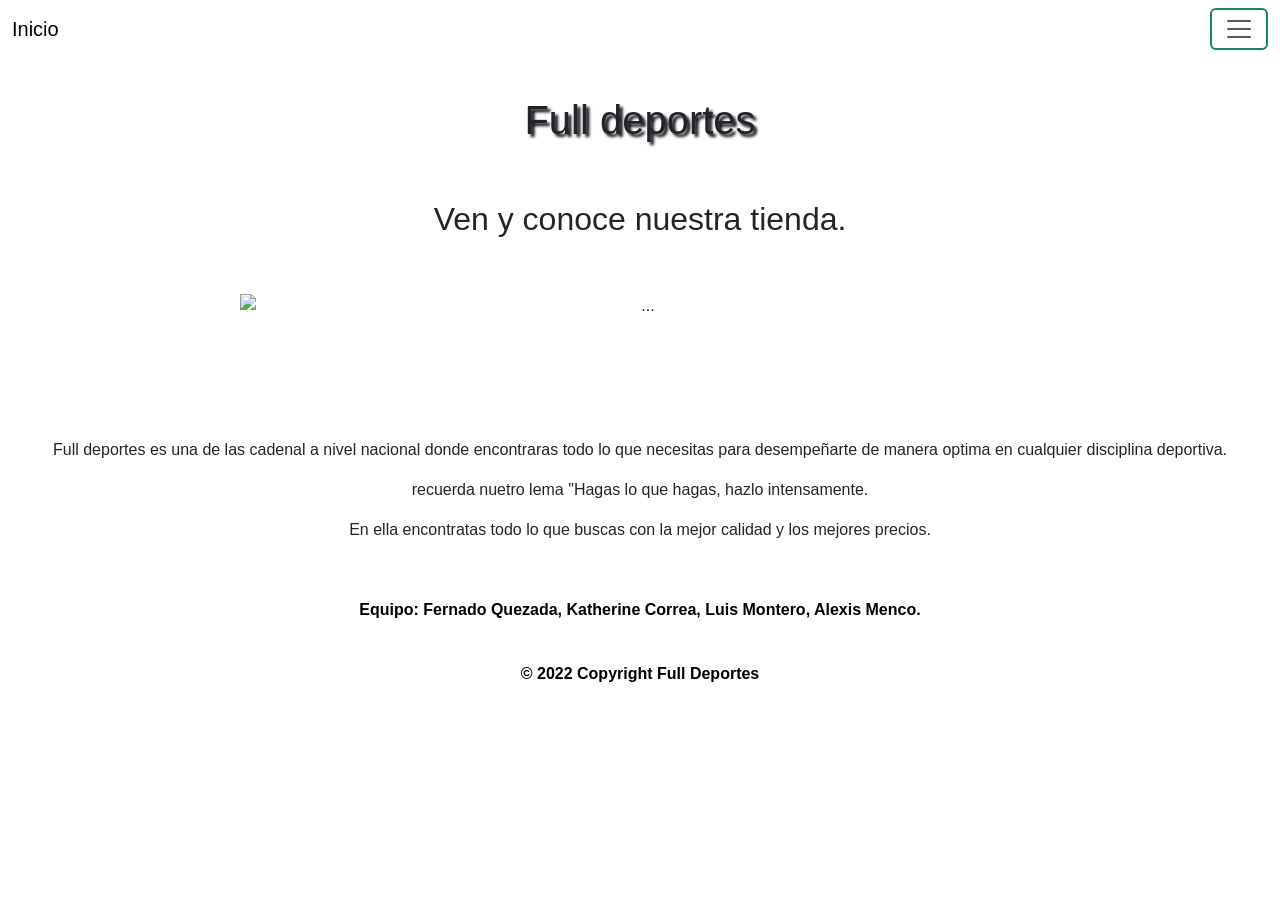
==== index.html @ 1f3b74b7 "se modifico el html" ====
<!DOCTYPE html>
<html lang="en">
<head>
    <meta charset="UTF-8">
    <meta http-equiv="X-UA-Compatible" content="IE=edge">
    <meta name="viewport" content="width=device-width, initial-scale=1.0">
    <title>Inicio</title>
    <script src="https://cdn.jsdelivr.net/npm/bootstrap@5.1.3/dist/js/bootstrap.bundle.min.js" integrity="sha384-ka7Sk0Gln4gmtz2MlQnikT1wXgYsOg+OMhuP+IlRH9sENBO0LRn5q+8nbTov4+1p" crossorigin="anonymous"></script>
    <link href="https://cdn.jsdelivr.net/npm/bootstrap@5.1.3/dist/css/bootstrap.min.css" rel="stylesheet" integrity="sha384-1BmE4kWBq78iYhFldvKuhfTAU6auU8tT94WrHftjDbrCEXSU1oBoqyl2QvZ6jIW3" crossorigin="anonymous">
    <link rel="icon" href="img/deportes.png">
  </head>
<body style="font-family:'Segoe UI', Tahoma, Geneva, Verdana, sans-serif; background-image:  url(https://png.pngtree.com/thumb_back/fh260/background/20190223/ourmid/pngtree-color-tennis-sport-advertising-background-backgroundmotionwork-outtennistreeshand-paintedfreshhouses-image_75815.jpg);
background-size: cover;
background-repeat: no-repeat;
background-attachment:fixed;
margin: 0px;
overflow-x: hidden;">

<!-- Nav -->
<nav class="navbar navbar-light bg-transparent fixed-top">
  <div class="container-fluid">
    <a class="navbar-brand " href="index.html" style="color: black;">Inicio</a>
    <button class="navbar-toggler border-success border-2" style="color: transparent;" type="button" data-bs-toggle="offcanvas" data-bs-target="#offcanvasNavbar" aria-controls="offcanvasNavbar">
      <span class=" navbar-toggler-icon"></span>
    </button>
    <div class="offcanvas offcanvas-end bg-transparent" tabindex="-1" id="offcanvasNavbar" aria-labelledby="offcanvasNavbarLabel">
      <div class="offcanvas-header bg-transparent">
        <h5 class="offcanvas-title" id="offcanvasNavbarLabel" >Menu</h5>
        <button type="button" class="btn-close text-reset" data-bs-dismiss="offcanvas" aria-label="Close text-white "><b>X</b></button>
      </div>
      <div class="offcanvas-body bg-transparent text-white">
        <ul class="navbar-nav justify-content-end flex-grow-1 pe-3">
          <li class="nav-item">
            <a class="nav-link active" style="color: aquamarine;" aria-current="page" href="index.html">Inicio</a>
          </li>
          <li class="nav-item">
            <a class="nav-link" style="color: aquamarine;" href="tienda.html">Tienda</a>
          </li>
          <li class="nav-item">
              <a class="nav-link" style="color: aquamarine;" href="contact.html">Contacto</a>
            </li>
        </ul>
        <form class="d-flex bg-transparent">
          <input class="form-control me-2 bg-transparent" type="search" placeholder="Buscar" aria-label="Search" style="color: aquamarine;">
          <button class="btn btn-outline-success" type="submit">Buscar</button>
        </form>
      </div>
    </div>
  </div>
</nav>

<br><br><br><br>
  
  <div class="text-center ">
            <h1 class="text-center; " style="text-shadow: 3px 3px 3px rgb(3, 3, 9);">Full deportes</h1>

            <br><br>

            <h2 class="text-center">Ven y conoce nuestra tienda.</h2>
            <br><br>
    
            <div id="carouselExampleCaptions" style=" width: 800px; "   class="carousel slide m-auto" data-bs-ride="carousel"  >
               
                <div class="carousel-indicators"  >
                  <button type="button" data-bs-target="#carouselExampleCaptions" data-bs-slide-to="0" class="active" aria-current="true" aria-label="Slide 1"></button>
                  <button type="button" data-bs-target="#carouselExampleCaptions" data-bs-slide-to="1" aria-label="Slide 2"></button>
                  <button type="button" data-bs-target="#carouselExampleCaptions" data-bs-slide-to="2" aria-label="Slide 3"></button>
                </div>
                <div class="carousel-inner">
                  <div class="carousel-item active">
                    <img src="https://static3.abc.es/media/summum/2019/11/05/la-roca-dwaine-johnson-apertura-kOc--620x349@abc.JPG" class="d-block w-100" alt="...">
                    <div class="carousel-caption d-none d-md-block">
                      <h5>Exprime tu 100%</h5>
                      <p>Conoce nuestra tienda y encuentra todo lo que necesitas para entrenar</p>
                    </div>
                  </div>
                  <div class="carousel-item ">
                    <img src="img/box.jpg" class="d-block w-100" alt="...">
                    <div class="carousel-caption d-none d-md-block">
                      <h5>Desefia tus limites</h5>
                      <p>Unete a nuestro club para conocer las nuevas actualizaciones </p>
                    </div>
                  </div>
                  <div class="carousel-item ">
                    <img src="img/yoga.jpg" class="d-block w-100" alt="...">
                    <div class="carousel-caption d-none d-md-block">
                      <h5>Todo lo que buscas en un solo lugar</h5>
                      <p>vuelve a la calma </p>
                    </div>
                  </div>
                </div>
          
                <button class="carousel-control-prev" type="button" data-bs-target="#carouselExampleCaptions" data-bs-slide="prev">
                  <span class="carousel-control-prev-icon" aria-hidden="true"></span>
                  <span class="visually-hidden">Previous</span>
                </button>
                <button class="carousel-control-next" type="button" data-bs-target="#carouselExampleCaptions" data-bs-slide="next">
                  <span class="carousel-control-next-icon" aria-hidden="true"></span>
                  <span class="visually-hidden">Next</span>
                </button>
              </div>
              <br><br><br>



<div>
                 
                 <br><br>
                
                 
                 <p>Full deportes es una de las cadenal a nivel nacional donde encontraras todo lo que necesitas para desempeñarte de manera optima en cualquier disciplina deportiva.</p>
                <p>recuerda nuetro lema "Hagas lo que hagas, hazlo intensamente.</p>
                <p> En ella encontratas todo lo que buscas con la mejor calidad y los mejores precios.</p> </div> 
        
      </div>

       <!-- footer -->

       <footer class="bg-transparent">
        <div class="text-center p-3 bg-transparent" style="background-color: white;">

        <br><p class="text-black bg-transparent"><b> Equipo: Fernado Quezada, Katherine Correa, Luis Montero, Alexis Menco.</b></p> <br>
        
          
          <a class="text-black bg-transparent" href="#" style="text-decoration: none;"><b> © 2022 Copyright Full Deportes</b></a>
        
        
    </footer>  
</body>
</html>
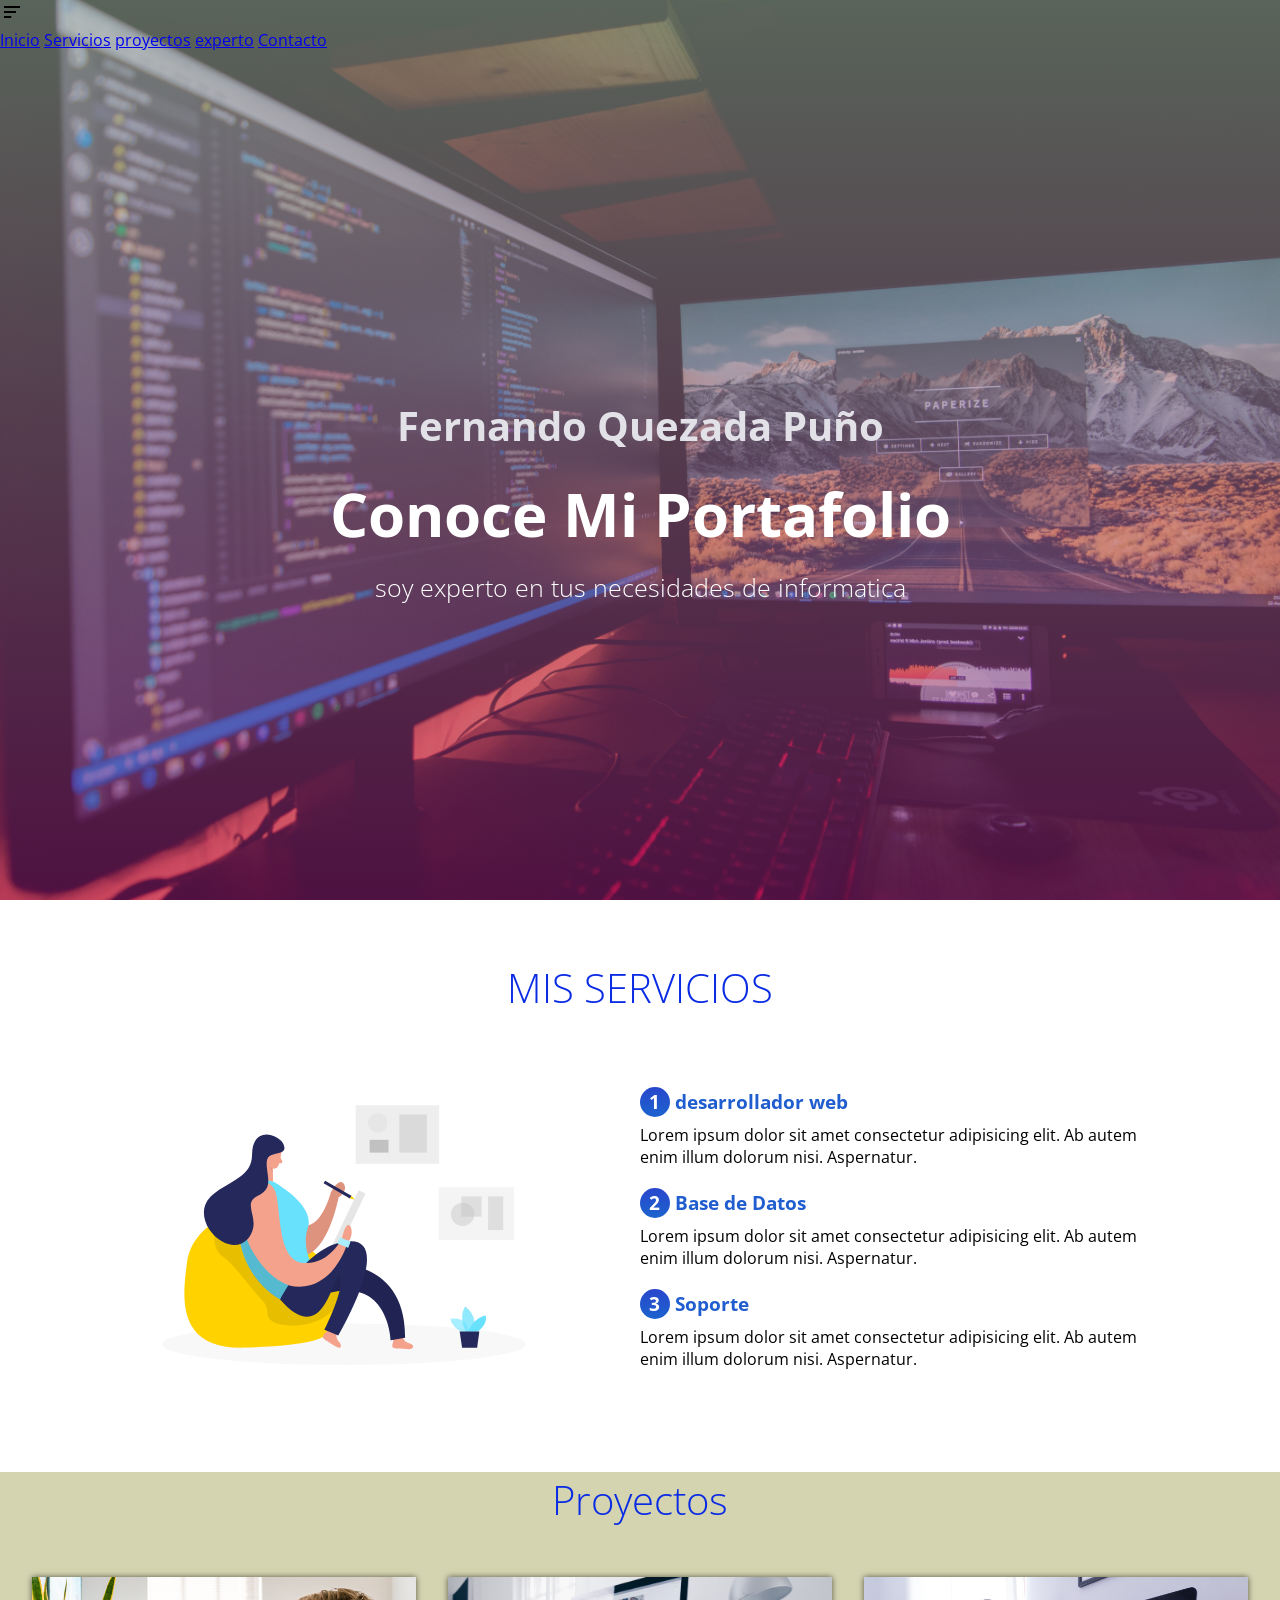
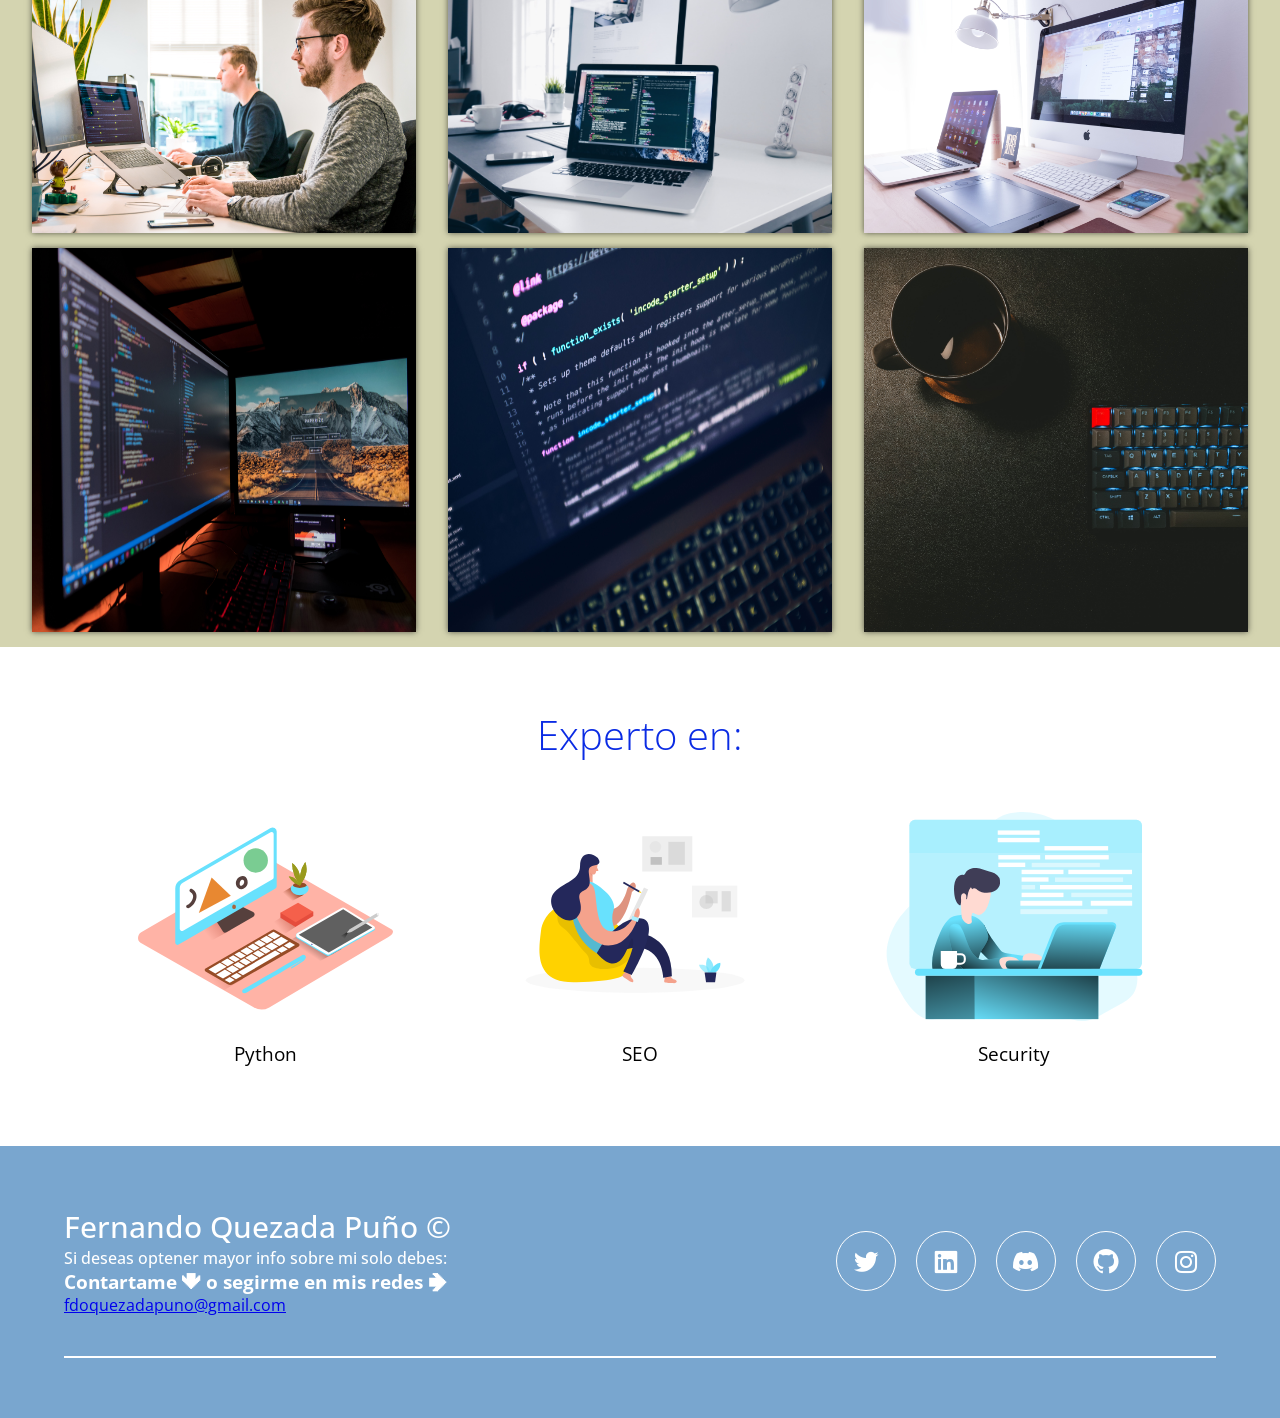
==== commit 4d051423: "actualizacion de mi pagina web" ====
--- a/index.html
+++ b/index.html
@@ -1,130 +1,123 @@
 <!DOCTYPE html>
 <html lang="en">
-<head>
-    <meta charset="UTF-8">
-    <meta http-equiv="X-UA-Compatible" content="IE=edge">
-    <meta name="viewport" content="width=device-width, initial-scale=1.0">
-    <title>Inicio</title>
-    <script src="https://cdn.jsdelivr.net/npm/bootstrap@5.1.3/dist/js/bootstrap.bundle.min.js" integrity="sha384-ka7Sk0Gln4gmtz2MlQnikT1wXgYsOg+OMhuP+IlRH9sENBO0LRn5q+8nbTov4+1p" crossorigin="anonymous"></script>
-    <link href="https://cdn.jsdelivr.net/npm/bootstrap@5.1.3/dist/css/bootstrap.min.css" rel="stylesheet" integrity="sha384-1BmE4kWBq78iYhFldvKuhfTAU6auU8tT94WrHftjDbrCEXSU1oBoqyl2QvZ6jIW3" crossorigin="anonymous">
-    <link rel="icon" href="img/deportes.png">
-  </head>
-<body style="font-family:'Segoe UI', Tahoma, Geneva, Verdana, sans-serif; background-image:  url(https://png.pngtree.com/thumb_back/fh260/background/20190223/ourmid/pngtree-color-tennis-sport-advertising-background-backgroundmotionwork-outtennistreeshand-paintedfreshhouses-image_75815.jpg);
-background-size: cover;
-background-repeat: no-repeat;
-background-attachment:fixed;
-margin: 0px;
-overflow-x: hidden;">
+        <head>
+        <meta charset="UTF-8">
+        <meta http-equiv="X-UA-Compatible" content="IE=edge">
+        <meta name="viewport" content="width=device-width, initial-scale=1.0">
+        <title>Portafolio</title>
+        <link rel="stylesheet" href="/css/style.css">
+        <link href='https://unpkg.com/boxicons@2.1.2/css/boxicons.min.css' rel='stylesheet'>
+        <link href="https://fonts.googleapis.com/css2?family=Open+Sans:wght@300;400;700&display=swap" rel="stylesheet">
+        <link rel="icon" href="img/adolescente.png">
+        </head>
+    <body> 
+        <header class="header" id="menu">
+        
+            <img src="img/menu.svg" alt="" class="logo">
+            <nav class="menu-navegacion">
+                <a href="#inicio">Inicio</a></li>
+                <a href="#servicio">Servicios</a></li>
+                <a href="#proyectos">proyectos</a></li>
+                <a href="#expertos">experto</a></li>
+                <a href="#contacto">Contacto</a></li>
+            </nav>
+            <div class="contendor head">
+                <h1 class="titulo">Fernando  Quezada Puño</h1>
+                <h1 class="encabezado">Conoce Mi Portafolio</h1>
+                <p class="copy">soy experto en tus necesidades de informatica </p> 
+            </div>
+        </header>
+            <main>  
+                <section class="services contenedor" id="servicio">
+                    <h2 class="subtitulo">MIS SERVICIOS</h2>
+                    <div class="contenedor-servicio">
+                        <img src="img/lista.svg" alt="">
+                        <div class="checklist-servicio">
+                            <div class="service">
+                                <h3 class="n-service"><span class="number">1</span>desarrollador web</h3>
+                                <p> Lorem ipsum dolor sit amet consectetur adipisicing elit. Ab autem enim illum dolorum nisi. Aspernatur.</p>
+                            </div>
+                            <div class="service">
+                                <h3 class="n-service"><span class="number">2</span>Base de Datos</h3>
+                                <p> Lorem ipsum dolor sit amet consectetur adipisicing elit. Ab autem enim illum dolorum nisi. Aspernatur.</p>
+                            </div>
+                            <div class="service">
+                                <h3 class="n-service"><span class="number">3</span>Soporte</h3>
+                                <p> Lorem ipsum dolor sit amet consectetur adipisicing elit. Ab autem enim illum dolorum nisi. Aspernatur.</p>
+                            </div>
+                        </div>
+                    </div>
+                </section>
+            </section>
+            <section class="galeria" id="portafolio">
+            
+            <h2 class="subtitulo">Proyectos</h2>
+            <div class="contenedor-galeria" id="proyectos">
+                <img src="img/desarrorrador1.jpg" alt=""  class="fotos ">
+                <img src="img/desarrollador2.jpg" alt="" class="fotos" >
+                <img src="img/desarrollador3.jpg" alt=""class="fotos" >
+                <img src="img/desarrollador4.jpg" alt="" class="fotos" >
+                <img src="img/desarrolador5.jpg" alt=""  class="fotos" >
+                <img src="img/desarrollador6.jpg" alt=""class="fotos">
+            </div>
+        
+            </section>
+            <section class="contenedor" id="expertos">
+                <h2 class="subtitulo">Experto en:</h2>
+                <section class="experts">
+                    <div class="cont-expert">
+                        <img src="img/designado.svg" alt="">
+                        <h3 class="n-expert">Python</h3>
+                    </div>
+                    <div class="cont-expert">
+                        <img src="img/lista.svg" alt="">
+                        <h3 class="n-expert">SEO</h3>
+                    </div>
+                    <div class="cont-expert">
+                        <img src="img/escritorio1.svg" alt="">
+                        <h3 class="n-expert">Security</h3>
+                        
+                    </div>
+                </section>
+            </section>
 
-<!-- Nav -->
-<nav class="navbar navbar-light bg-transparent fixed-top">
-  <div class="container-fluid">
-    <a class="navbar-brand " href="index.html" style="color: black;">Inicio</a>
-    <button class="navbar-toggler border-success border-2" style="color: transparent;" type="button" data-bs-toggle="offcanvas" data-bs-target="#offcanvasNavbar" aria-controls="offcanvasNavbar">
-      <span class=" navbar-toggler-icon"></span>
-    </button>
-    <div class="offcanvas offcanvas-end bg-transparent" tabindex="-1" id="offcanvasNavbar" aria-labelledby="offcanvasNavbarLabel">
-      <div class="offcanvas-header bg-transparent">
-        <h5 class="offcanvas-title" id="offcanvasNavbarLabel" >Menu</h5>
-        <button type="button" class="btn-close text-reset" data-bs-dismiss="offcanvas" aria-label="Close text-white "><b>X</b></button>
-      </div>
-      <div class="offcanvas-body bg-transparent text-white">
-        <ul class="navbar-nav justify-content-end flex-grow-1 pe-3">
-          <li class="nav-item">
-            <a class="nav-link active" style="color: aquamarine;" aria-current="page" href="index.html">Inicio</a>
-          </li>
-          <li class="nav-item">
-            <a class="nav-link" style="color: aquamarine;" href="tienda.html">Tienda</a>
-          </li>
-          <li class="nav-item">
-              <a class="nav-link" style="color: aquamarine;" href="contact.html">Contacto</a>
-            </li>
-        </ul>
-        <form class="d-flex bg-transparent">
-          <input class="form-control me-2 bg-transparent" type="search" placeholder="Buscar" aria-label="Search" style="color: aquamarine;">
-          <button class="btn btn-outline-success" type="submit">Buscar</button>
-        </form>
-      </div>
-    </div>
-  </div>
-</nav>
-
-<br><br><br><br>
-  
-  <div class="text-center ">
-            <h1 class="text-center; " style="text-shadow: 3px 3px 3px rgb(3, 3, 9);">Full deportes</h1>
-
-            <br><br>
-
-            <h2 class="text-center">Ven y conoce nuestra tienda.</h2>
-            <br><br>
-    
-            <div id="carouselExampleCaptions" style=" width: 800px; "   class="carousel slide m-auto" data-bs-ride="carousel"  >
-               
-                <div class="carousel-indicators"  >
-                  <button type="button" data-bs-target="#carouselExampleCaptions" data-bs-slide-to="0" class="active" aria-current="true" aria-label="Slide 1"></button>
-                  <button type="button" data-bs-target="#carouselExampleCaptions" data-bs-slide-to="1" aria-label="Slide 2"></button>
-                  <button type="button" data-bs-target="#carouselExampleCaptions" data-bs-slide-to="2" aria-label="Slide 3"></button>
-                </div>
-                <div class="carousel-inner">
-                  <div class="carousel-item active">
-                    <img src="https://static3.abc.es/media/summum/2019/11/05/la-roca-dwaine-johnson-apertura-kOc--620x349@abc.JPG" class="d-block w-100" alt="...">
-                    <div class="carousel-caption d-none d-md-block">
-                      <h5>Exprime tu 100%</h5>
-                      <p>Conoce nuestra tienda y encuentra todo lo que necesitas para entrenar</p>
+        </main>
+        <footer id="footer">
+            <div class="contenedor footer-content">
+                    <div class="contact-us">
+                        <h2 class="brand">Fernando Quezada Puño &copy; </h2>
+                        <p>Si deseas optener mayor info sobre mi  solo debes:</p>
+                        <h3 class="contacto-titulo">Contartame 🢃 o segirme en mis redes 🢂</h3>
+                        <p class="contacto-texto"></p>
+                        <a href="mailto:fdoquezadapuno@gmail.com" class="contacto-email">fdoquezadapuno@gmail.com</a>
                     </div>
-                  </div>
-                  <div class="carousel-item ">
-                    <img src="img/box.jpg" class="d-block w-100" alt="...">
-                    <div class="carousel-caption d-none d-md-block">
-                      <h5>Desefia tus limites</h5>
-                      <p>Unete a nuestro club para conocer las nuevas actualizaciones </p>
+                   
+                    <div class="social-media">
+                        <a href="./" class="social-media-icon">
+                            <i class='bx bxl-twitter'></i>  
+                        </a>    
+                        <a href="https://www.linkedin.com/in/fernando-quezada-pu%C3%B1o-0b99b957/" class="social-media-icon">
+                            <i class='bx bxl-linkedin-square'></i>
+                        </a> 
+                        <a href="https://discord.com/channels/959147429482094592/960748411492139078" class="social-media-icon">
+                            <i class='bx bxl-discord-alt' ></i>
+                        </a> 
+                        <a href="https://github.com/fdoquezada" class="social-media-icon">
+                           
+                            <i class='bx bxl-github'></i> 
+                        </a> 
+                        <a href="https://www.instagram.com/elferna_2/" class="social-media-icon">
+                            <i class='bx bxl-instagram'></i>
+                            </a>
+                
                     </div>
-                  </div>
-                  <div class="carousel-item ">
-                    <img src="img/yoga.jpg" class="d-block w-100" alt="...">
-                    <div class="carousel-caption d-none d-md-block">
-                      <h5>Todo lo que buscas en un solo lugar</h5>
-                      <p>vuelve a la calma </p>
-                    </div>
-                  </div>
-                </div>
-          
-                <button class="carousel-control-prev" type="button" data-bs-target="#carouselExampleCaptions" data-bs-slide="prev">
-                  <span class="carousel-control-prev-icon" aria-hidden="true"></span>
-                  <span class="visually-hidden">Previous</span>
-                </button>
-                <button class="carousel-control-next" type="button" data-bs-target="#carouselExampleCaptions" data-bs-slide="next">
-                  <span class="carousel-control-next-icon" aria-hidden="true"></span>
-                  <span class="visually-hidden">Next</span>
-                </button>
-              </div>
-              <br><br><br>
-
-
-
-<div>
-                 
-                 <br><br>
                 
-                 
-                 <p>Full deportes es una de las cadenal a nivel nacional donde encontraras todo lo que necesitas para desempeñarte de manera optima en cualquier disciplina deportiva.</p>
-                <p>recuerda nuetro lema "Hagas lo que hagas, hazlo intensamente.</p>
-                <p> En ella encontratas todo lo que buscas con la mejor calidad y los mejores precios.</p> </div> 
-        
-      </div>
-
-       <!-- footer -->
-
-       <footer class="bg-transparent">
-        <div class="text-center p-3 bg-transparent" style="background-color: white;">
-
-        <br><p class="text-black bg-transparent"><b> Equipo: Fernado Quezada, Katherine Correa, Luis Montero, Alexis Menco.</b></p> <br>
-        
-          
-          <a class="text-black bg-transparent" href="#" style="text-decoration: none;"><b> © 2022 Copyright Full Deportes</b></a>
-        
-        
-    </footer>  
-</body>
+            </div>
+            <div class="line"></div>
+            
+        </footer>
+   
+      <script src="js/menu.js"></script>
+      <script src="js/ligthbox.js"></script>
+    </body>
 </html>
--- a/css/style.css
+++ b/css/style.css
@@ -0,0 +1,314 @@
+*{
+    margin: 0;
+    padding: 0;
+    box-sizing: border-box;
+}
+
+:root{
+    scroll-behavior: smooth;
+}
+:root{
+    scroll-behavior: smooth;
+}
+
+
+
+body{
+    font-family: 'Open Sans', sans-serif;
+}
+
+.contenedor{
+    width: 90%;
+    max-width: 1200px;
+    overflow: hidden;
+    margin: auto;
+    padding: 60px 0;
+}
+
+header{
+    height: 100vh;
+    background-image: linear-gradient(to top, rgba(161, 35, 134, 0.486) 0%, hsla(123, 15%, 72%, 0.514) 100%), url(../img/fondo3.jpg);
+    background-repeat: no-repeat;
+    background-size: cover;
+    background-attachment: fixed;
+    background-position: center;
+   
+    
+}
+
+.head{
+    padding: 0;
+    height: 100%;
+    display: flex;
+    flex-direction: column;
+    justify-content: center;
+    text-align: center;
+    color: #fff;
+}
+.titulo{
+    font-size: 2.5rem;
+    font-weight: bold;
+    margin-bottom: 20px;
+    color: rgb(225, 225, 231);
+}
+
+
+.encabezado{
+    font-size: 60px;
+    margin-bottom: 15px;
+}
+
+.copy{
+    font-weight: 300;
+    font-size: 25px;
+}
+.subtitulo{
+    color: #0a2be4;
+    font-size: 40px;
+    text-align: center;
+    font-weight: 300;
+    margin-bottom: 50px;
+}
+
+.contenedor-servicio{
+    display: flex;
+    justify-content: space-evenly;
+    align-items: center;
+    flex-wrap: wrap;
+}
+
+.contenedor-servicio img{
+    width: 40%;
+}
+
+.checklist-servicio{
+    width: 45%;
+}
+
+.service{
+    margin-bottom: 20px;
+}
+
+.n-service{
+    margin-bottom: 7px;
+    color: #205dce;
+}
+
+.number{
+    display: inline-block;
+    /* 02 */
+    background-image: linear-gradient(to top, #1c63ce 0%, #2947cc 100%);
+    line-height: 30px;
+    text-align: center;
+    border-radius: 50%;
+    margin-right: 5px;
+    width: 30px;
+    height: 30px;
+    color: #fff;
+    font-weight: 700;
+}
+
+.galeria{
+    background: #d4d4b0;
+}
+
+.contenedor-galeria{
+    display: flex;
+    flex-wrap: wrap;
+    justify-content: space-evenly;
+    margin-top: 30px;
+}
+
+.fotos{
+    width: 30%;
+    display: block;
+    margin-bottom: 15px;
+    box-shadow: 0 0 6px rgba(0, 0, 0, .6);
+    cursor: pointer;
+}
+
+.imagen-light{
+    position: fixed;
+    display: flex;
+    align-items: center;
+    justify-content: center;
+    width: 100%;
+    height: 100%;
+    top: 0;
+    left: 0;
+    background: rgba(0, 0, 0, 0.534);
+    transform: translate(100%);
+    transition: transform .2s ease-in-out;
+}
+
+.agregar-imagen{
+    width: 60%;
+    transform: scale(0);
+    border-radius: 10px;
+    transition: transform .3s .2s;
+}
+
+.showImage{
+    transform: scale(1);
+}
+
+.show{
+    transform: translate(0);
+}
+
+.close{
+    position: absolute;
+    top: 15px;
+    right: 15px;
+    width: 40px;
+    cursor: pointer;
+}
+
+.experts{
+    width: 100%;
+    display: flex;
+    flex-wrap: wrap;
+    justify-content: space-evenly;
+    align-items: center;
+}
+
+.cont-expert{
+    width: 30%;
+    text-align: center;
+    margin-bottom: 20px;
+}
+
+.cont-expert img{
+    display: block;
+    margin: auto;
+    width: 80%;
+}
+
+.n-expert{
+    width: 100%;
+    display: inline-block;
+    margin-top: 20px;
+    font-weight: 400;
+}
+
+
+footer{
+    background: #79a6cf;
+    padding-bottom: 0.1px;
+}
+
+.footer-content{
+    display: flex;
+    justify-content: space-between;
+    align-items: center;
+    flex-wrap: wrap;
+    padding-top: 60px;
+    padding-bottom: 40px;
+}
+
+
+.contact-us{
+    width: 40%;
+    color: #fff;
+}
+
+.brand{
+    font-weight: 500;
+    font-size: 30px;
+}
+
+.brand+p{
+    font-weight: 500;
+}
+
+.social-media{
+    width: 50%;
+    display: flex;
+    justify-content: flex-end;
+}
+
+.social-media-icon{
+    display: inline-block;
+    margin-left: 20px;
+    width: 60px;
+    height: 60px;
+    border: 1px solid #fff;
+    border-radius: 50%;
+    text-align: center;
+    color: #fff;
+}
+
+.social-media-icon i{
+    font-size: 30px;
+    line-height: 60px;
+}
+
+.line{
+    width: 90%;
+    max-width: 1200px;
+    margin: auto;
+    height: 2px;
+    background: #fff;
+    margin-bottom: 60px;
+}
+
+.social-media-icon:hover{
+    background: #fff;
+    color:#1645df;
+}
+@media screen and (max-width: 800px){
+    .menu-navegacion{
+        width: 50vw;
+    }
+
+    .titulo{
+        font-size: 40px;
+    }
+
+    .contenedor-servicio img{
+        width: 80%;
+        margin-bottom: 40px;
+    }
+    
+    .checklist-servicio{
+        width: 80%;
+    }
+
+    .service{
+        margin-bottom: 30px;
+    }
+
+    .img-galeria{
+        width: 45%;
+    }
+    
+    .agregarImagen{
+        width: 80%;
+    }
+
+    
+    .cont-expert{
+        width: 80%;
+    }
+    
+    .footer-content{
+        justify-content: center;
+    }
+
+    .social-media{
+        width: 80%;
+        justify-content: space-evenly;
+    }
+
+    .social-media-icon{
+        margin-left: 0;
+    }
+
+    .contact-us{
+        text-align: center;
+        width: 80%;
+        margin-bottom: 40px;
+    }
+    
+}
+
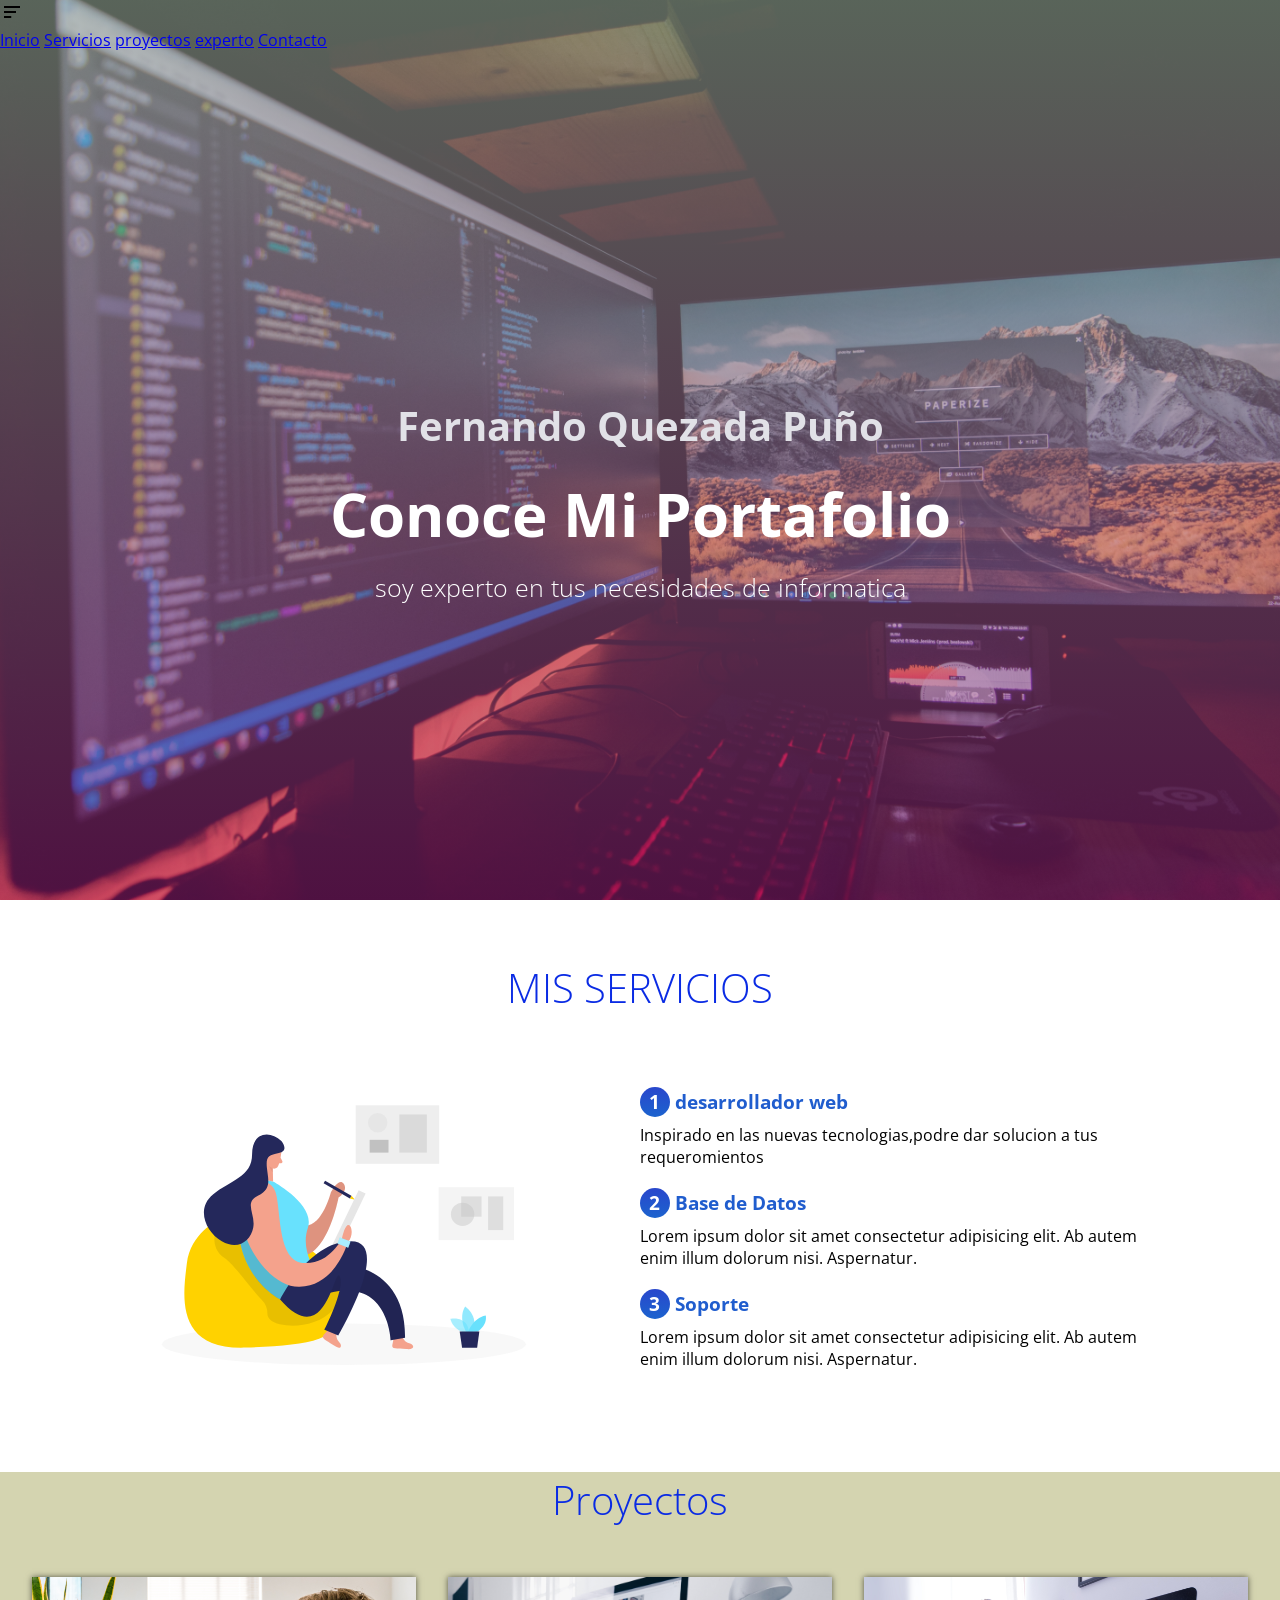
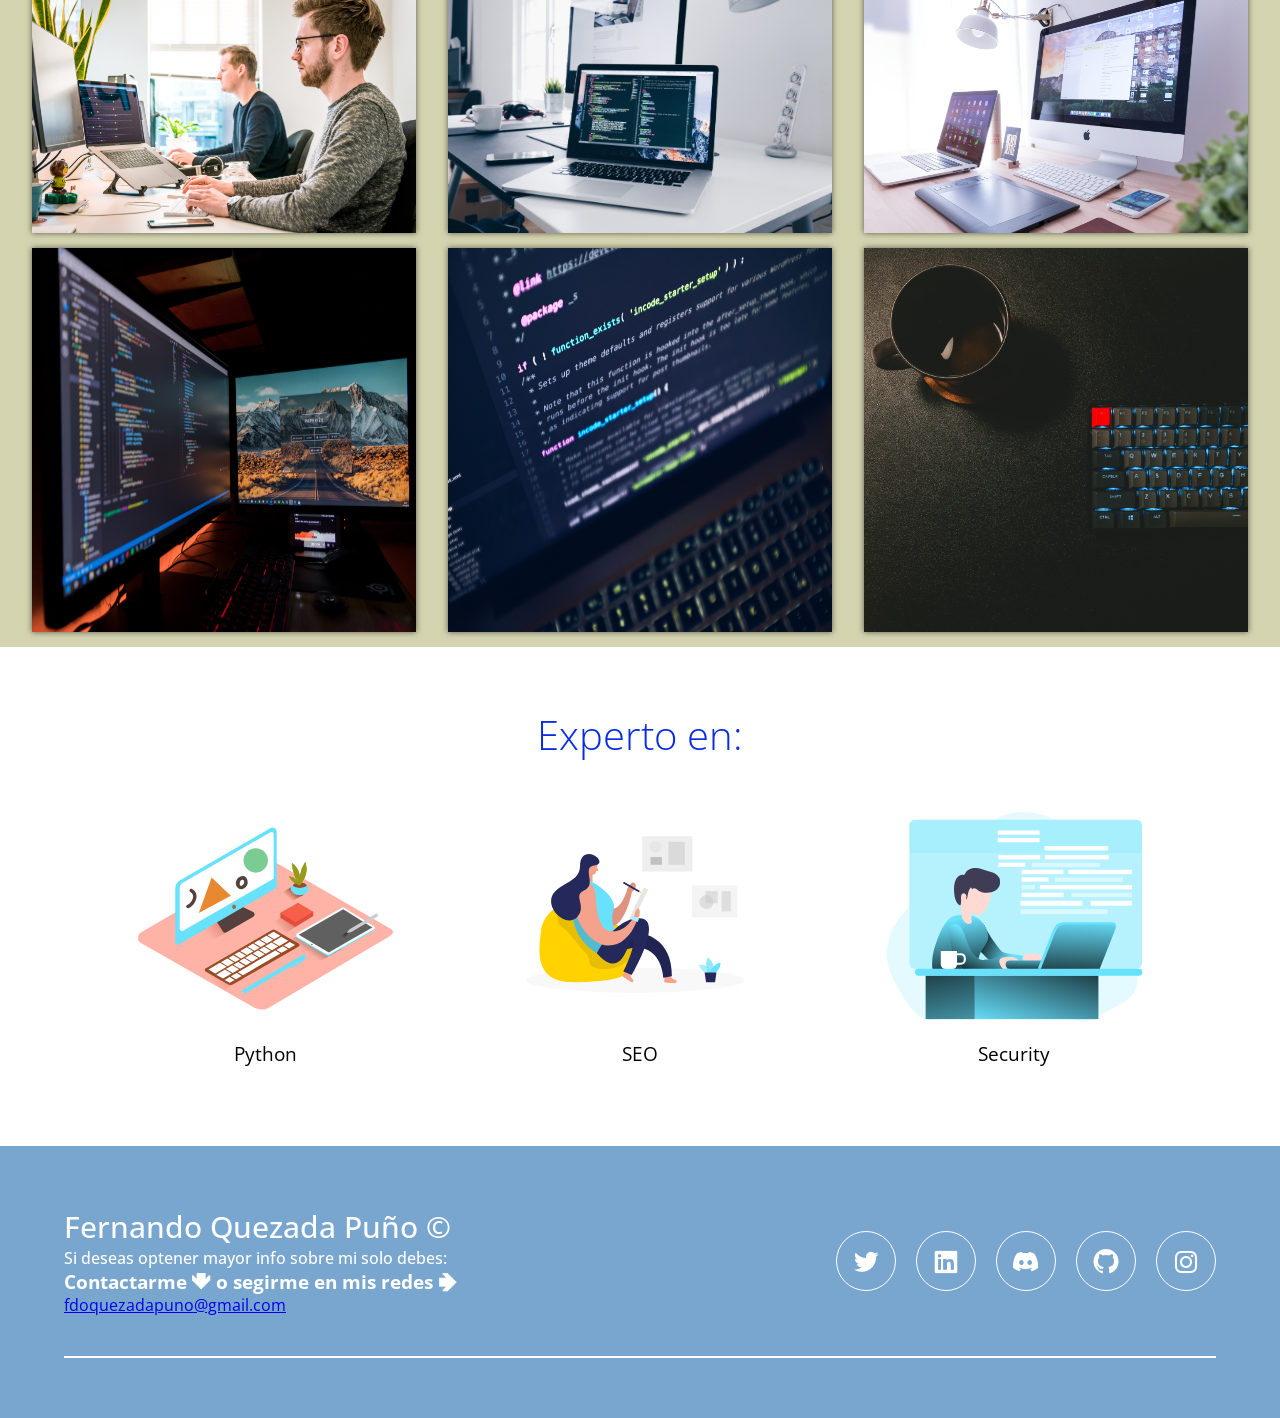
==== commit 733e4c9a: "actuliazion de sector servicios y footer" ====
--- a/index.html
+++ b/index.html
@@ -35,7 +35,7 @@
                         <div class="checklist-servicio">
                             <div class="service">
                                 <h3 class="n-service"><span class="number">1</span>desarrollador web</h3>
-                                <p> Lorem ipsum dolor sit amet consectetur adipisicing elit. Ab autem enim illum dolorum nisi. Aspernatur.</p>
+                                <p>Inspirado en las nuevas tecnologias,podre dar solucion a tus requeromientos </p>
                             </div>
                             <div class="service">
                                 <h3 class="n-service"><span class="number">2</span>Base de Datos</h3>
@@ -87,7 +87,7 @@
                     <div class="contact-us">
                         <h2 class="brand">Fernando Quezada Puño &copy; </h2>
                         <p>Si deseas optener mayor info sobre mi  solo debes:</p>
-                        <h3 class="contacto-titulo">Contartame 🢃 o segirme en mis redes 🢂</h3>
+                        <h3 class="contacto-titulo">Contactarme 🢃 o segirme en mis redes 🢂</h3>
                         <p class="contacto-texto"></p>
                         <a href="mailto:fdoquezadapuno@gmail.com" class="contacto-email">fdoquezadapuno@gmail.com</a>
                     </div>
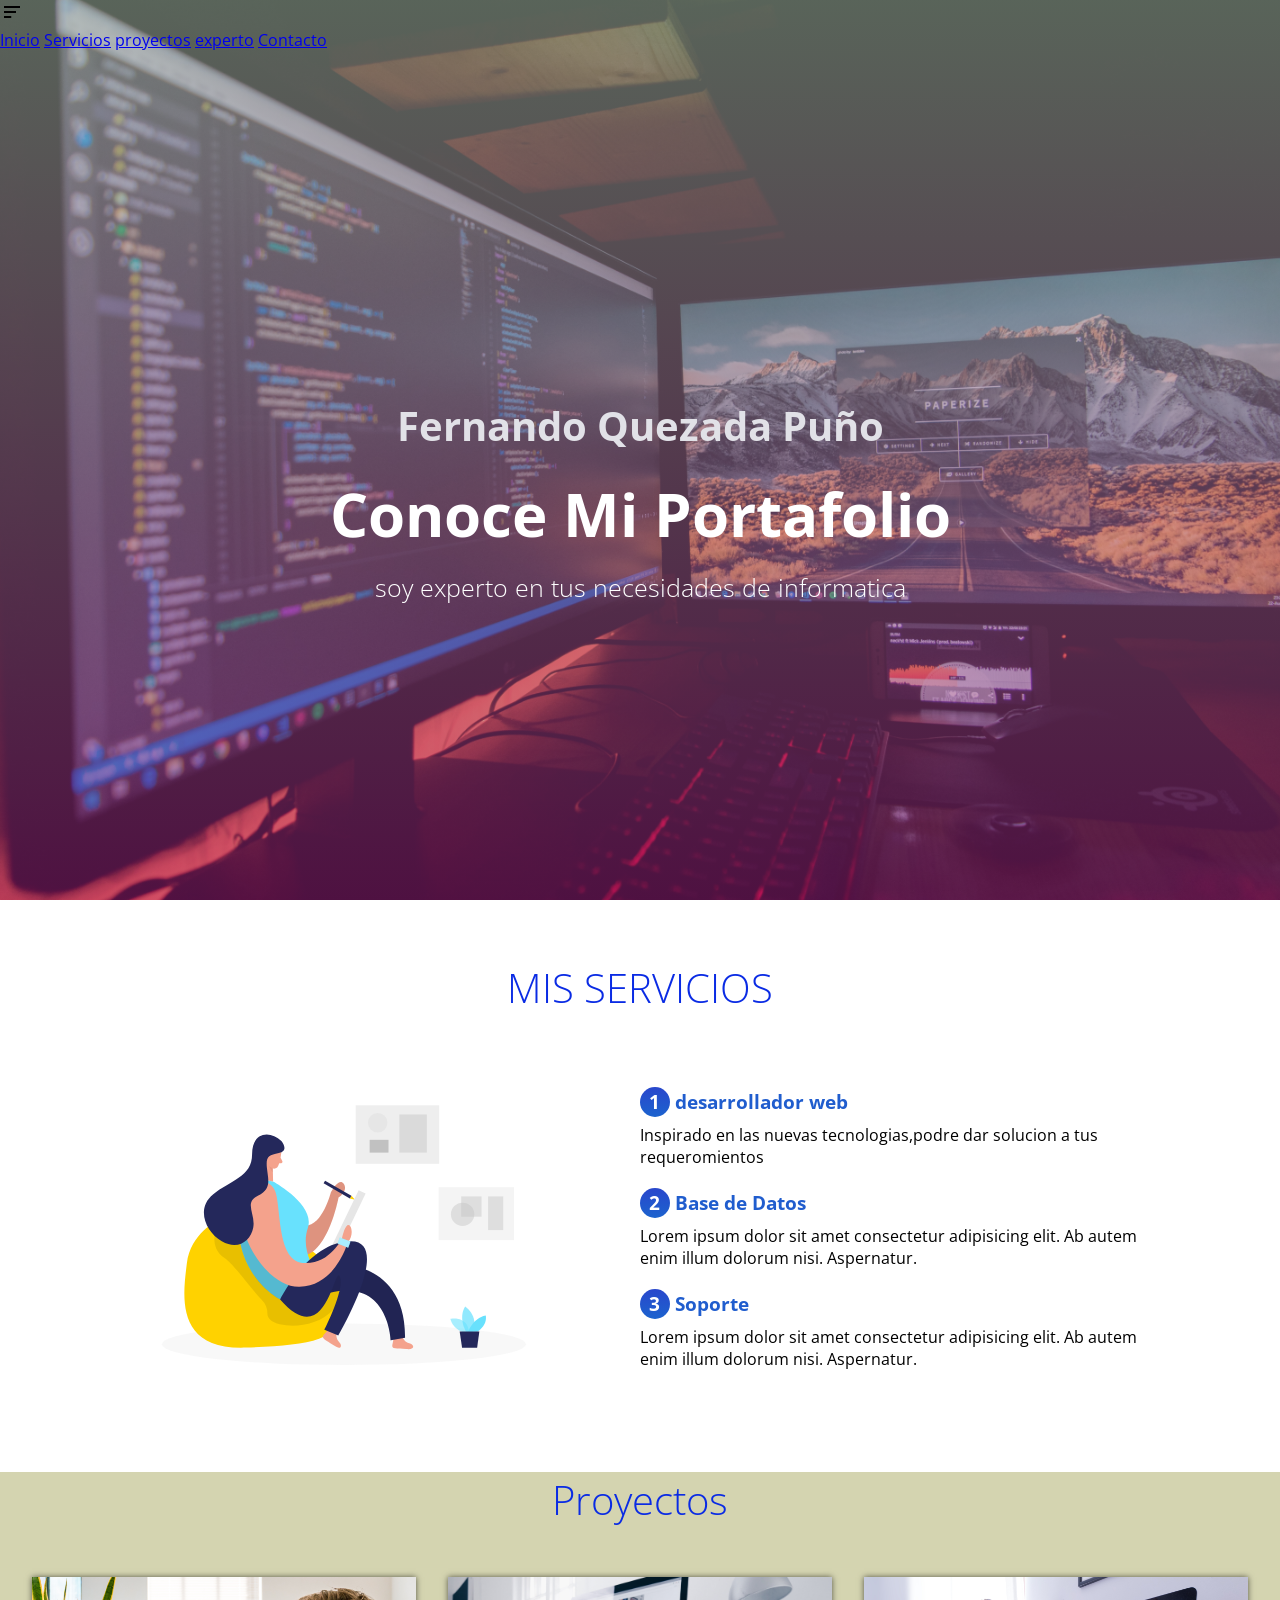
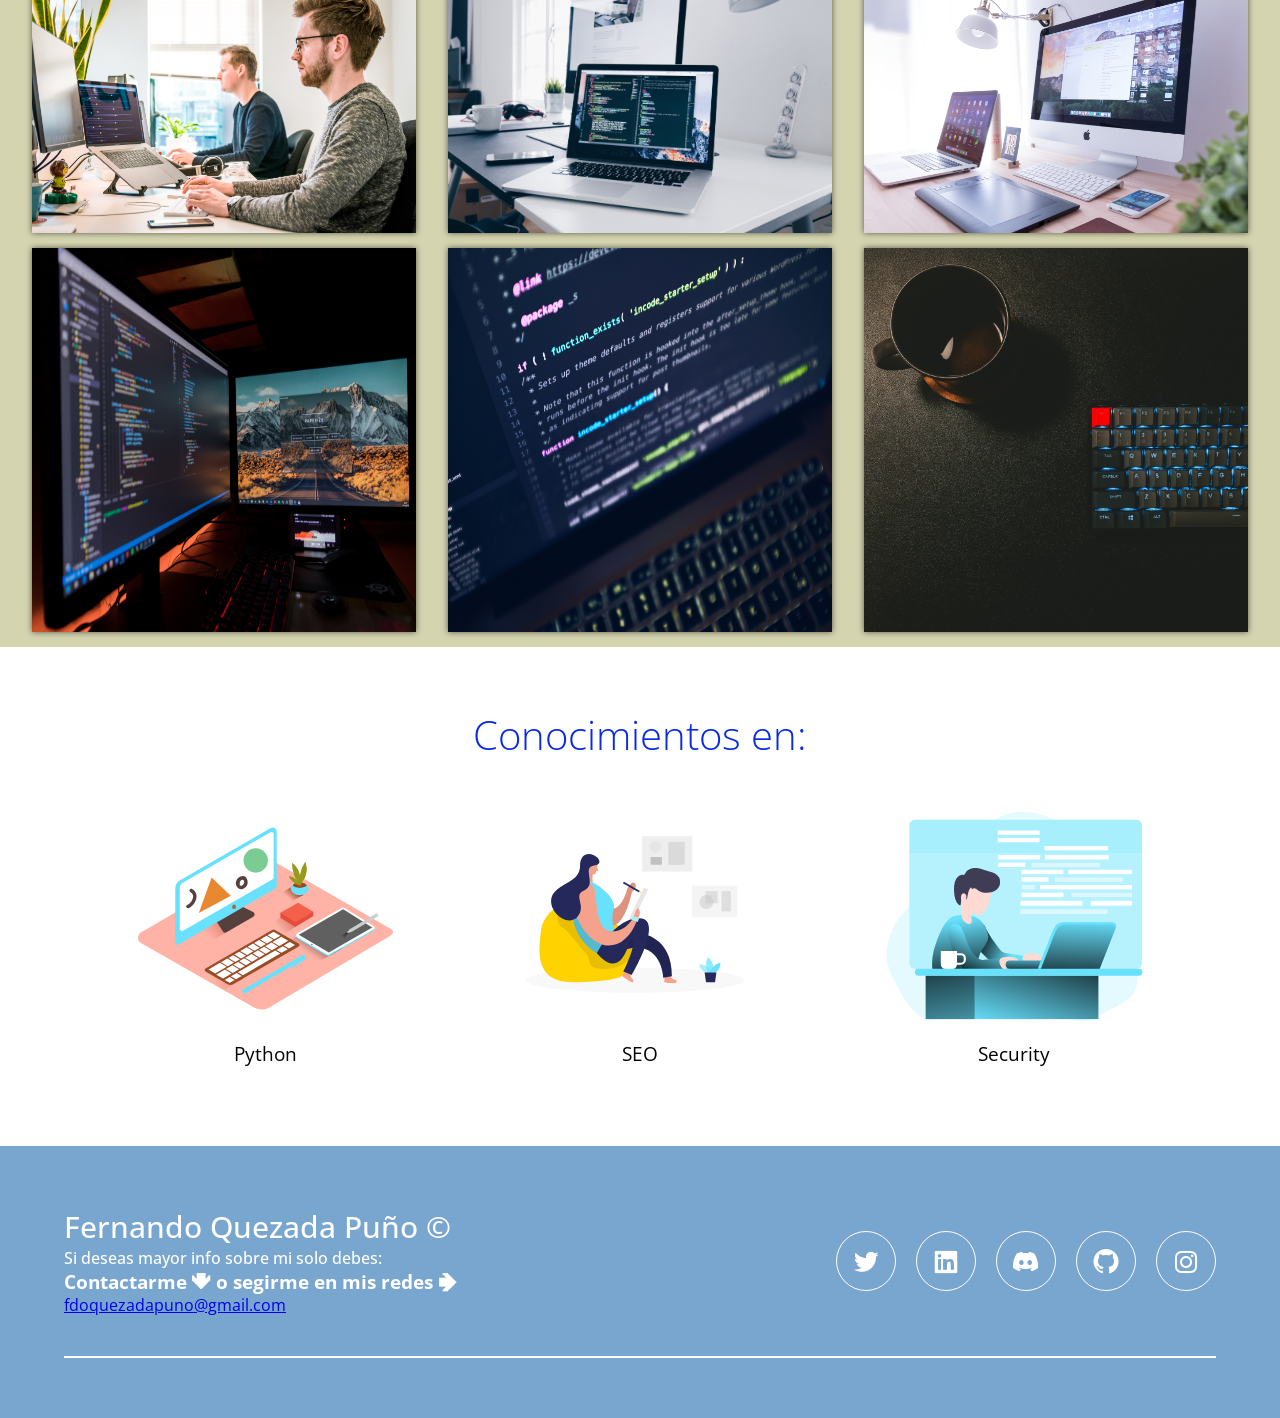
==== commit d602fb20: "actuliazion de sector servicios y footer" ====
--- a/index.html
+++ b/index.html
@@ -63,7 +63,7 @@
         
             </section>
             <section class="contenedor" id="expertos">
-                <h2 class="subtitulo">Experto en:</h2>
+                <h2 class="subtitulo">Conocimientos en:</h2>
                 <section class="experts">
                     <div class="cont-expert">
                         <img src="img/designado.svg" alt="">
@@ -86,7 +86,7 @@
             <div class="contenedor footer-content">
                     <div class="contact-us">
                         <h2 class="brand">Fernando Quezada Puño &copy; </h2>
-                        <p>Si deseas optener mayor info sobre mi  solo debes:</p>
+                        <p>Si deseas  mayor info sobre mi  solo debes:</p>
                         <h3 class="contacto-titulo">Contactarme 🢃 o segirme en mis redes 🢂</h3>
                         <p class="contacto-texto"></p>
                         <a href="mailto:fdoquezadapuno@gmail.com" class="contacto-email">fdoquezadapuno@gmail.com</a>
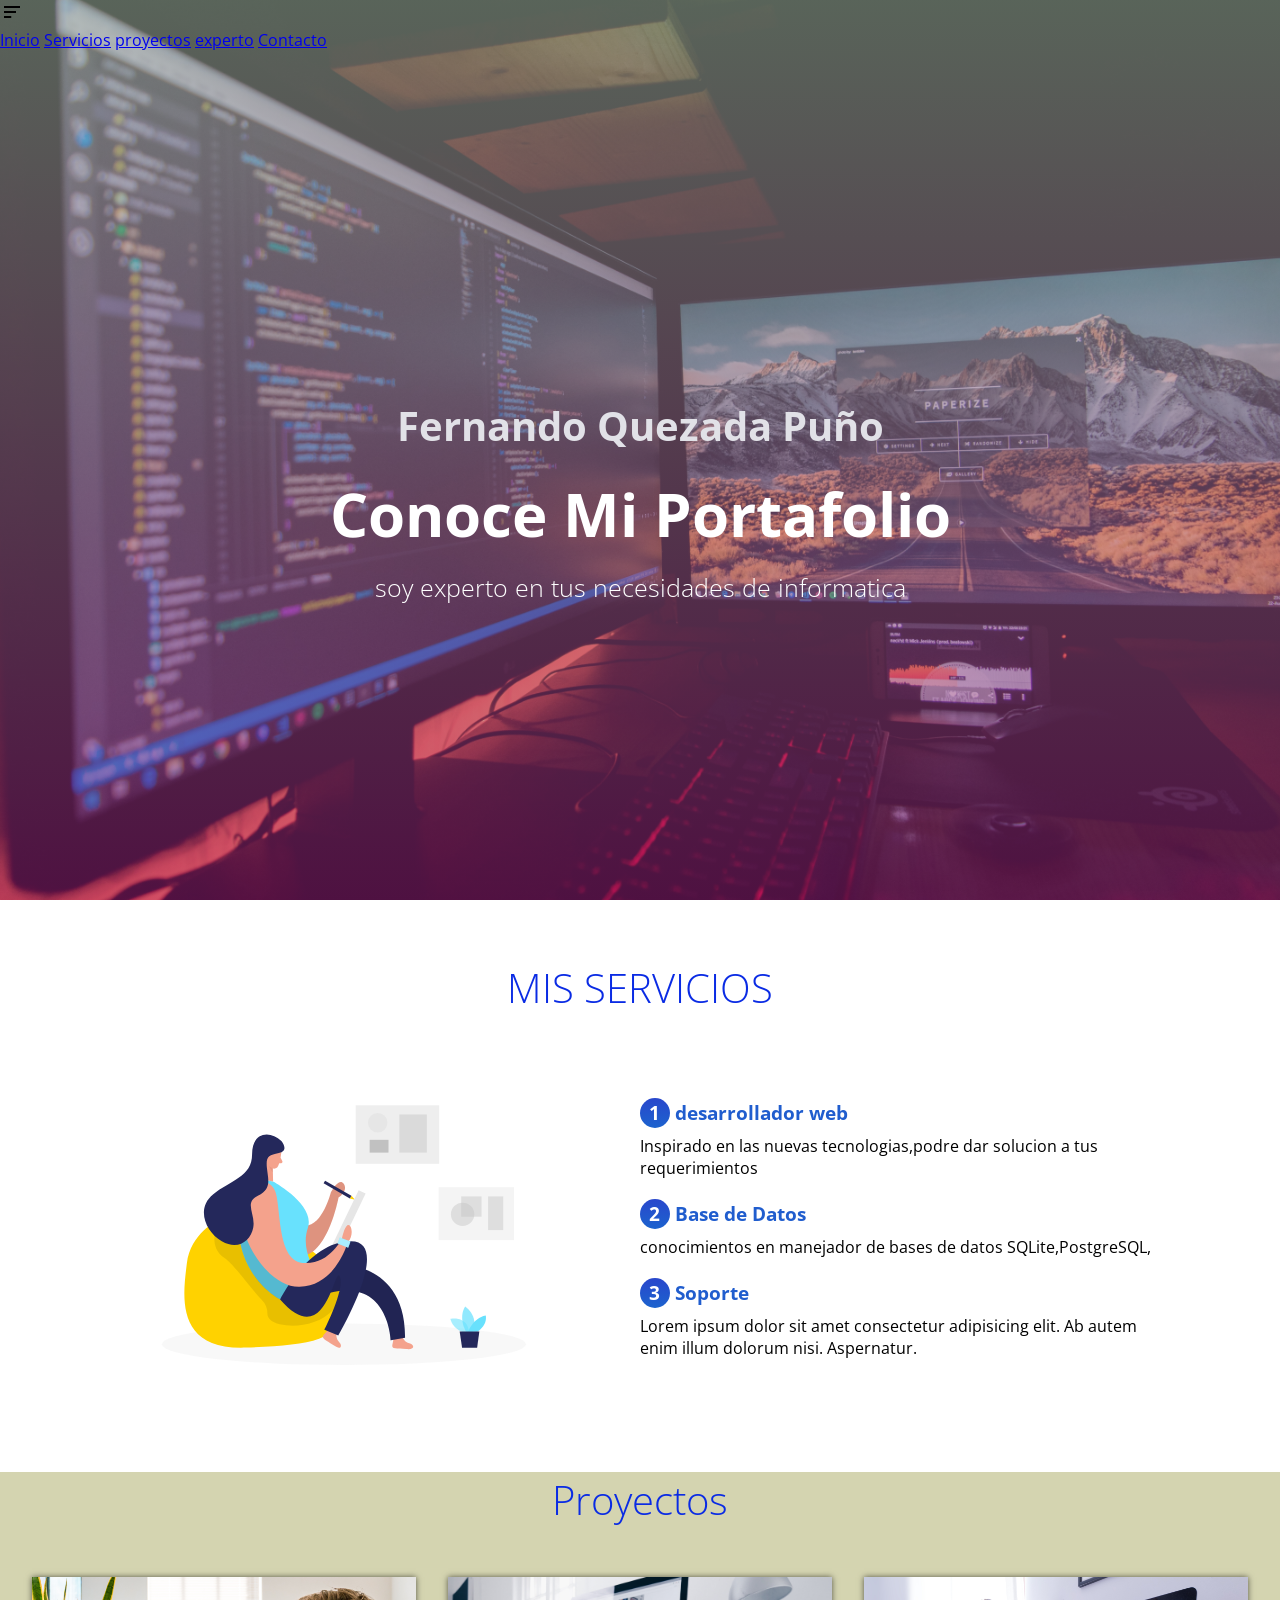
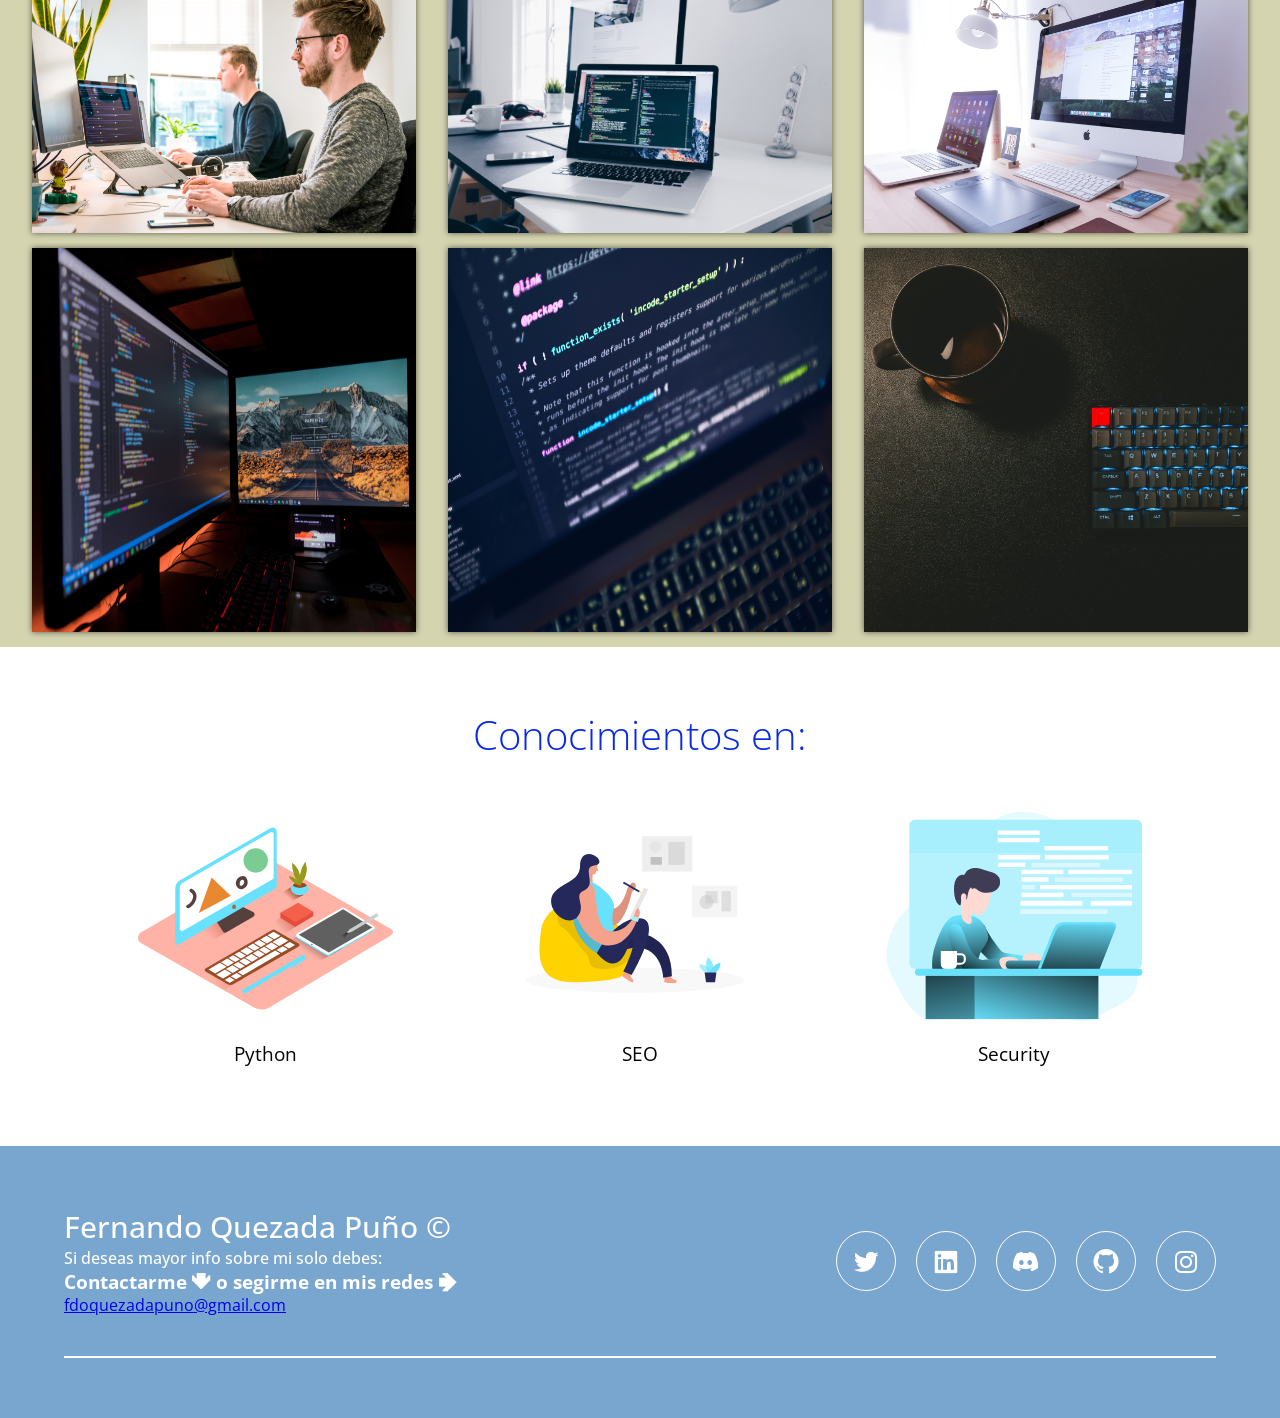
==== commit ec249177: "actuliazion de sector servicios y footer" ====
--- a/index.html
+++ b/index.html
@@ -35,11 +35,11 @@
                         <div class="checklist-servicio">
                             <div class="service">
                                 <h3 class="n-service"><span class="number">1</span>desarrollador web</h3>
-                                <p>Inspirado en las nuevas tecnologias,podre dar solucion a tus requeromientos </p>
+                                <p>Inspirado en las nuevas tecnologias,podre dar solucion a tus requerimientos </p>
                             </div>
                             <div class="service">
                                 <h3 class="n-service"><span class="number">2</span>Base de Datos</h3>
-                                <p> Lorem ipsum dolor sit amet consectetur adipisicing elit. Ab autem enim illum dolorum nisi. Aspernatur.</p>
+                                <p> conocimientos en manejador de bases de datos SQLite,PostgreSQL,  </p>
                             </div>
                             <div class="service">
                                 <h3 class="n-service"><span class="number">3</span>Soporte</h3>
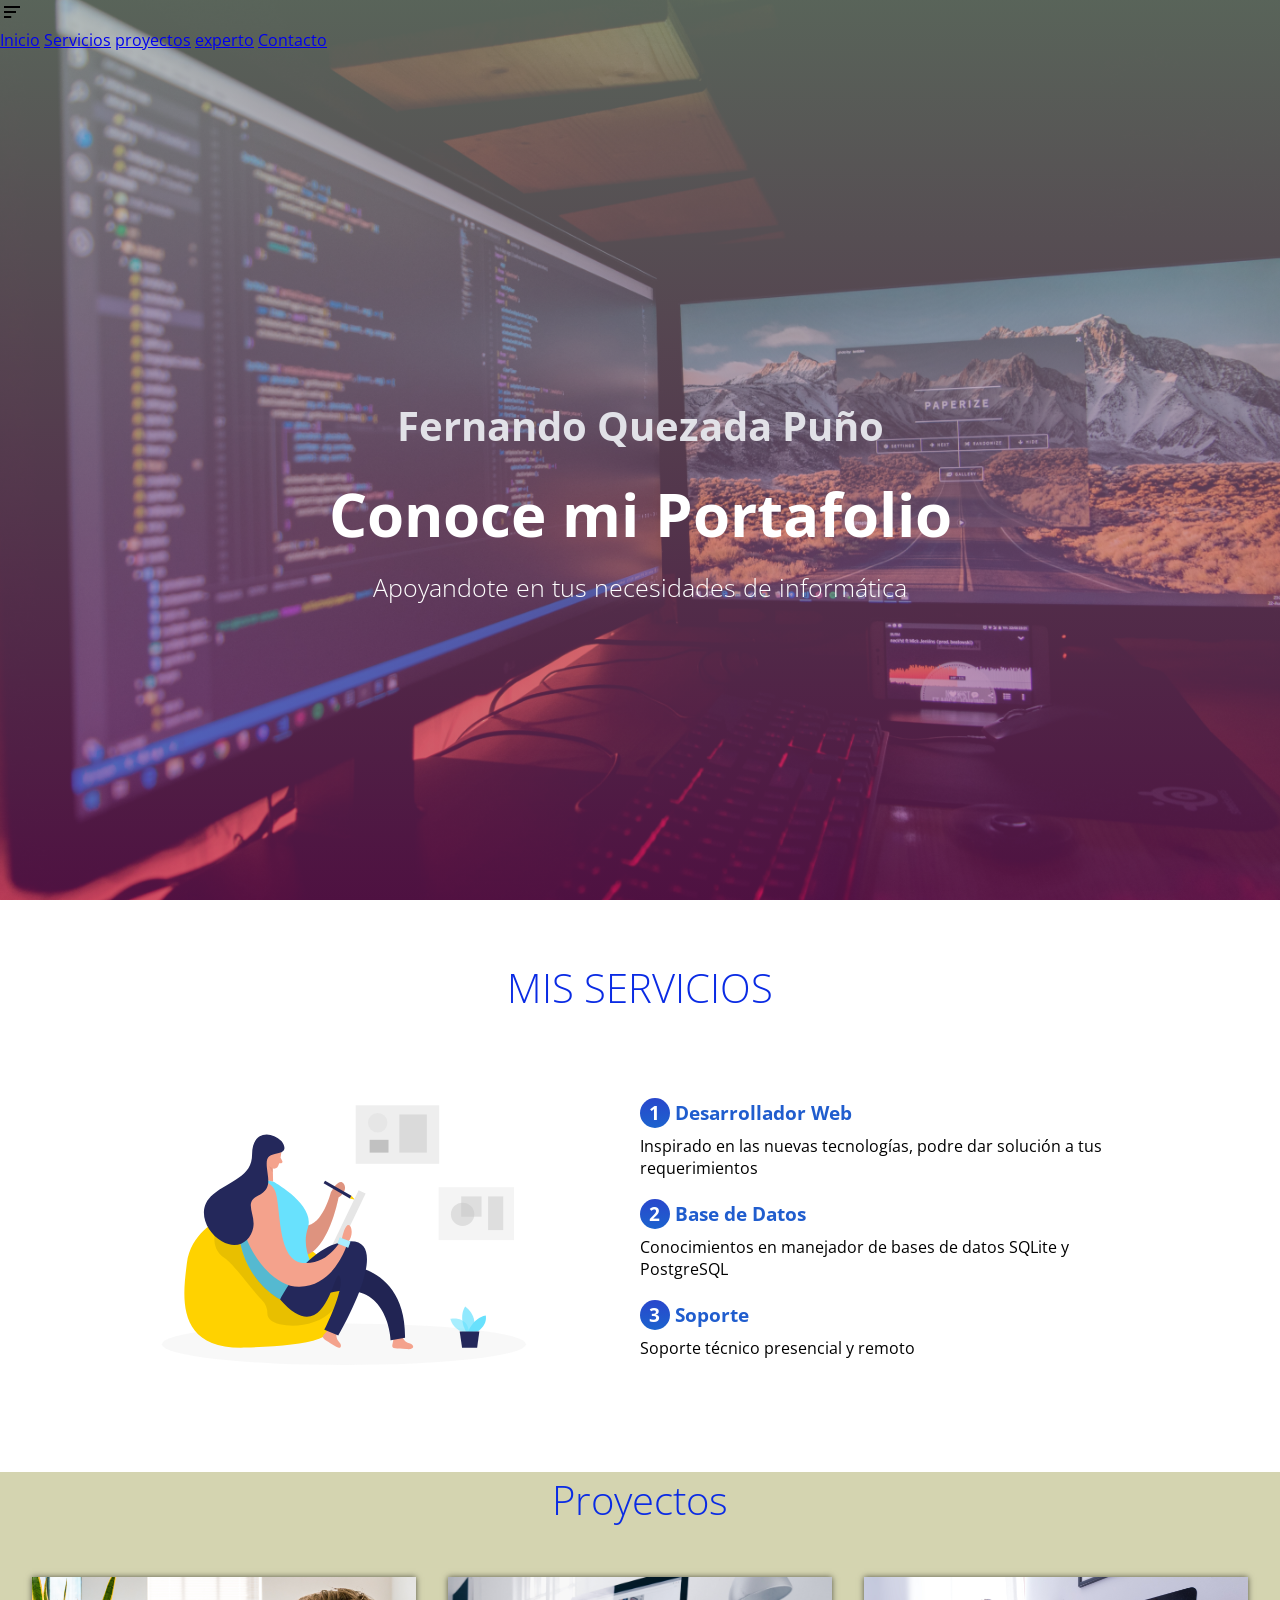
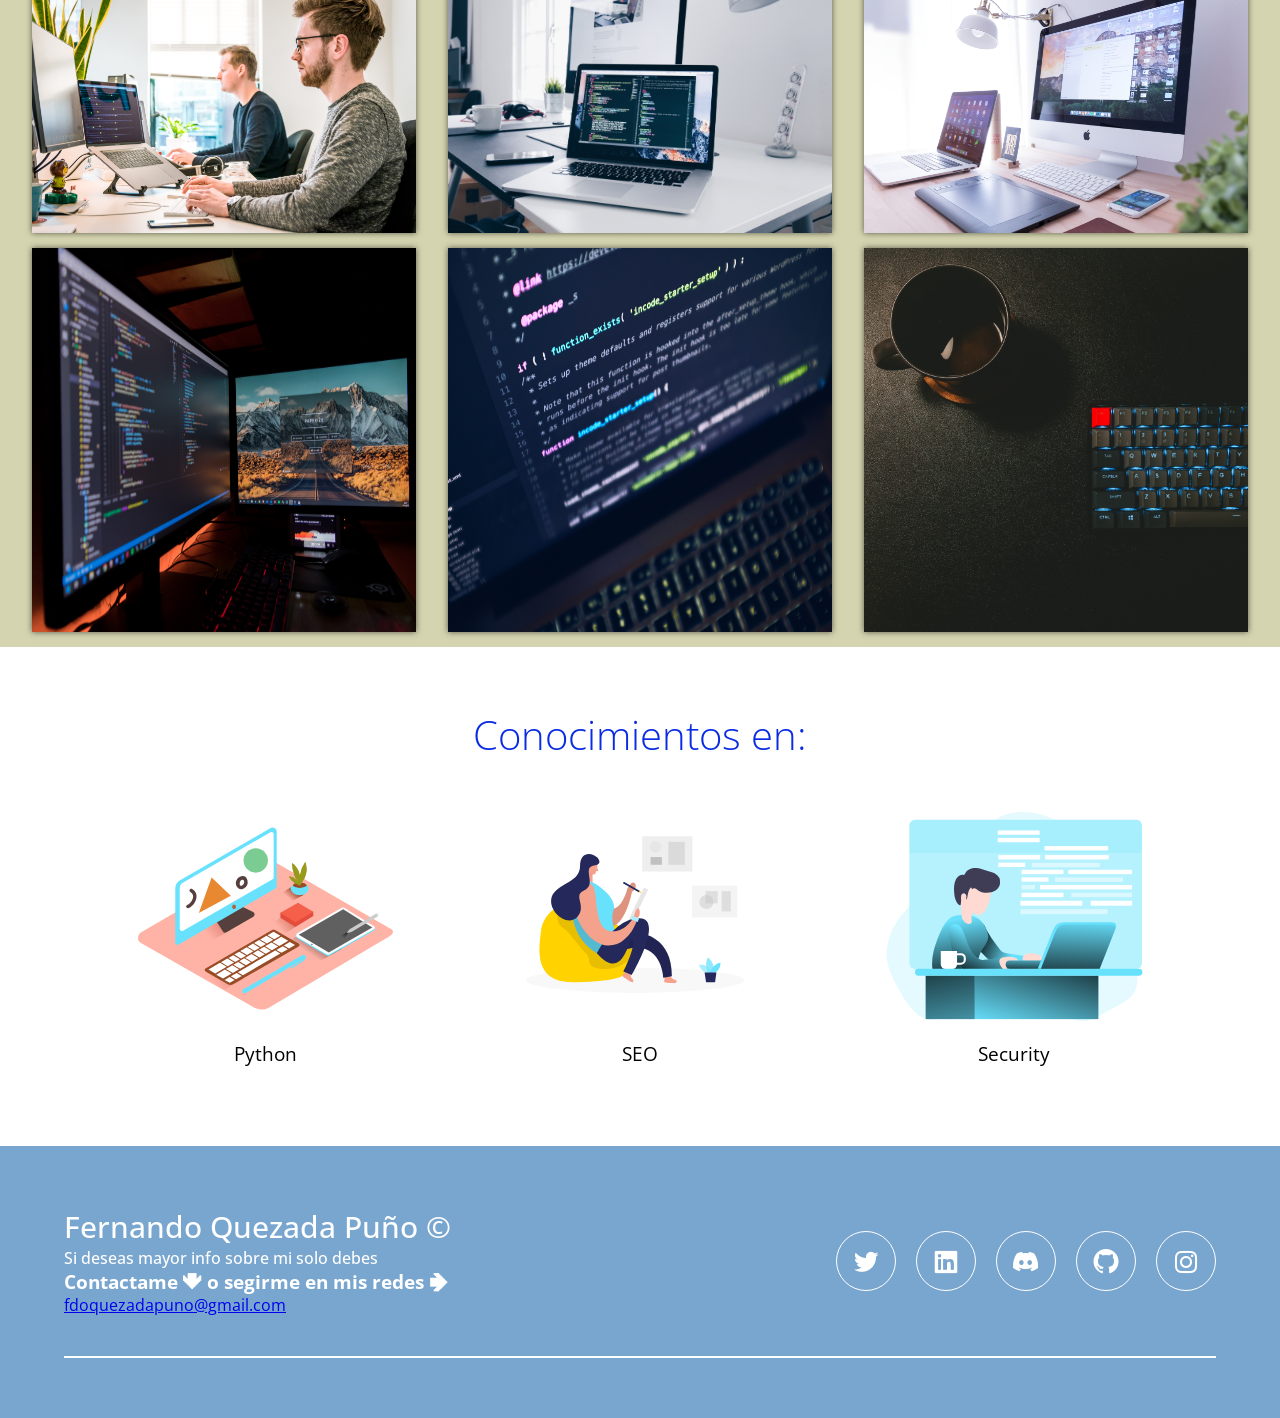
==== commit 9fe8fac2: "actuliazion de sector servicios y footer" ====
--- a/index.html
+++ b/index.html
@@ -23,8 +23,8 @@
             </nav>
             <div class="contendor head">
                 <h1 class="titulo">Fernando  Quezada Puño</h1>
-                <h1 class="encabezado">Conoce Mi Portafolio</h1>
-                <p class="copy">soy experto en tus necesidades de informatica </p> 
+                <h1 class="encabezado">Conoce mi Portafolio</h1>
+                <p class="copy">Apoyandote en tus necesidades de informática </p> 
             </div>
         </header>
             <main>  
@@ -34,16 +34,16 @@
                         <img src="img/lista.svg" alt="">
                         <div class="checklist-servicio">
                             <div class="service">
-                                <h3 class="n-service"><span class="number">1</span>desarrollador web</h3>
-                                <p>Inspirado en las nuevas tecnologias,podre dar solucion a tus requerimientos </p>
+                                <h3 class="n-service"><span class="number">1</span>Desarrollador Web</h3>
+                                <p>Inspirado en las nuevas tecnologías, podre dar solución a tus requerimientos </p>
                             </div>
                             <div class="service">
                                 <h3 class="n-service"><span class="number">2</span>Base de Datos</h3>
-                                <p> conocimientos en manejador de bases de datos SQLite,PostgreSQL,  </p>
+                                <p> Conocimientos en manejador de bases de datos SQLite y PostgreSQL  </p>
                             </div>
                             <div class="service">
                                 <h3 class="n-service"><span class="number">3</span>Soporte</h3>
-                                <p> Lorem ipsum dolor sit amet consectetur adipisicing elit. Ab autem enim illum dolorum nisi. Aspernatur.</p>
+                                <p> Soporte técnico presencial y remoto </p>
                             </div>
                         </div>
                     </div>
@@ -86,8 +86,8 @@
             <div class="contenedor footer-content">
                     <div class="contact-us">
                         <h2 class="brand">Fernando Quezada Puño &copy; </h2>
-                        <p>Si deseas  mayor info sobre mi  solo debes:</p>
-                        <h3 class="contacto-titulo">Contactarme 🢃 o segirme en mis redes 🢂</h3>
+                        <p>Si deseas  mayor info sobre mi  solo debes</p>
+                        <h3 class="contacto-titulo">Contactame 🢃 o segirme en mis redes 🢂</h3>
                         <p class="contacto-texto"></p>
                         <a href="mailto:fdoquezadapuno@gmail.com" class="contacto-email">fdoquezadapuno@gmail.com</a>
                     </div>
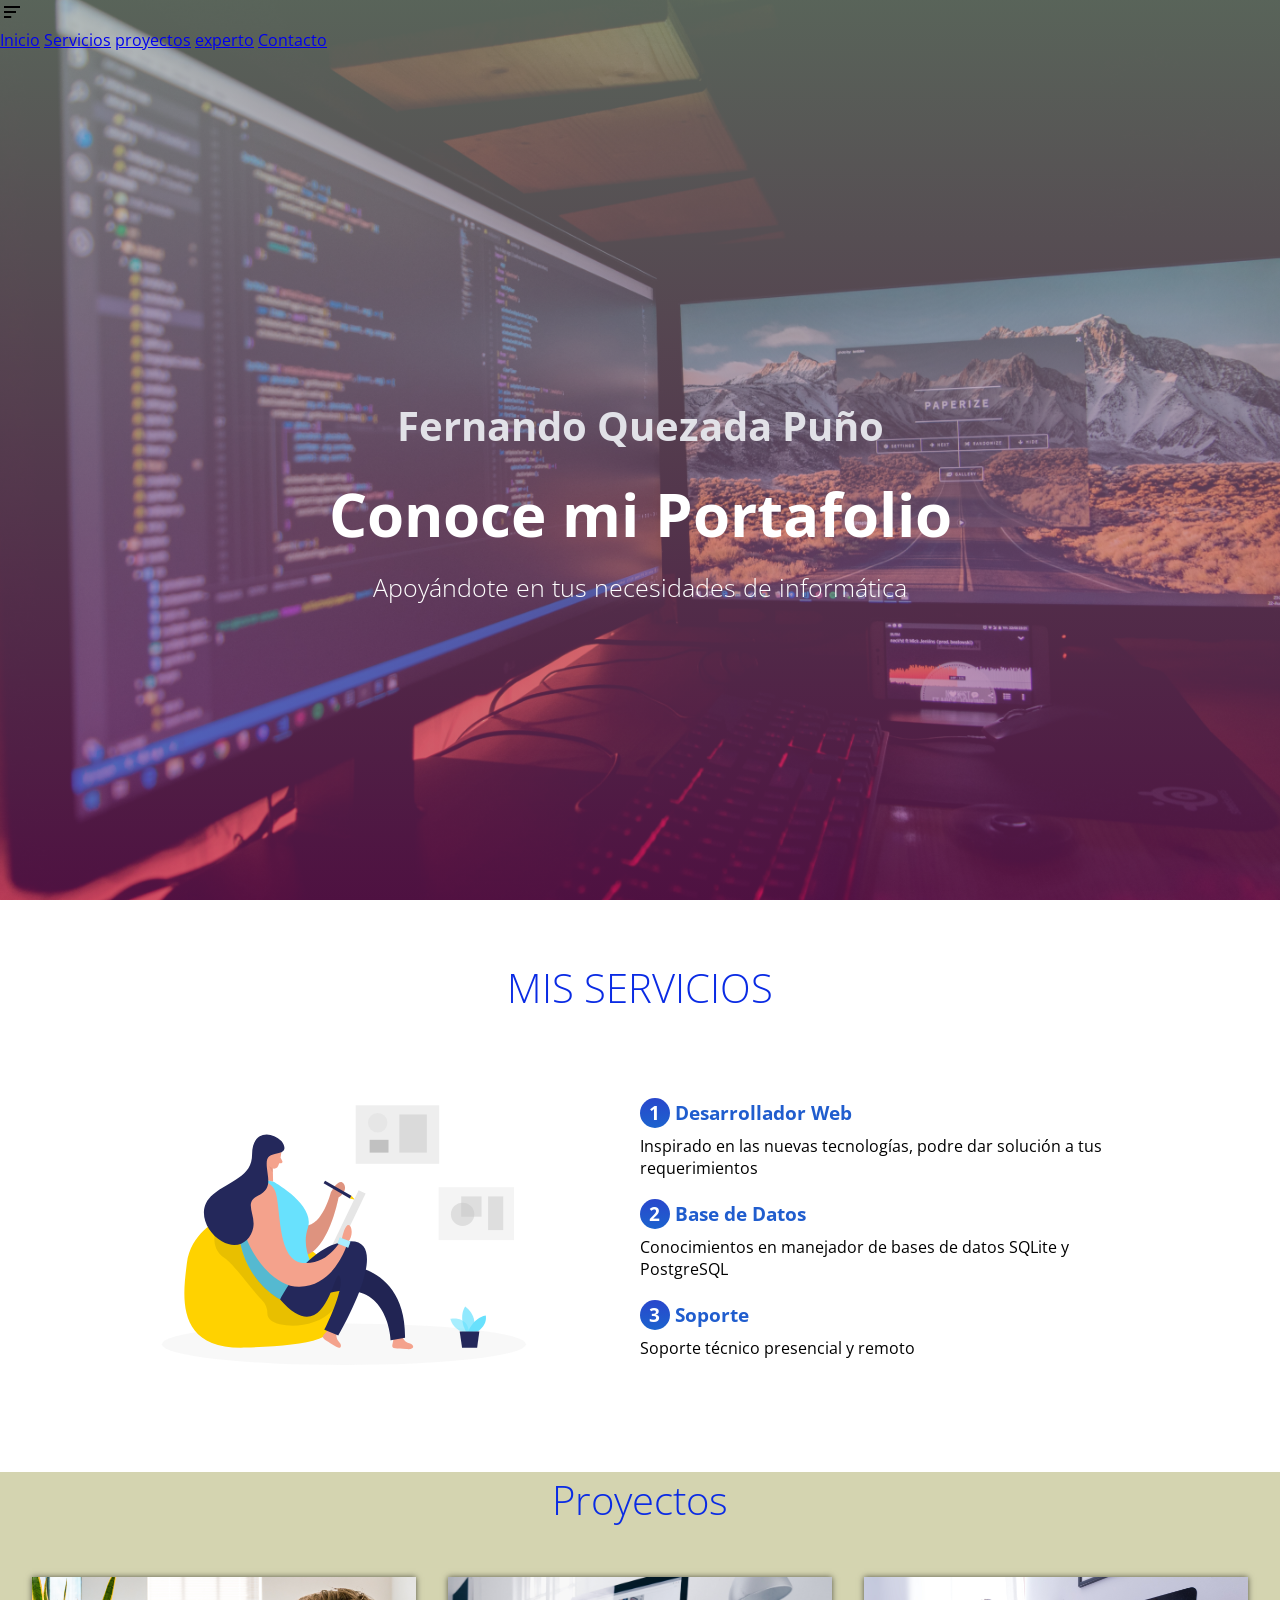
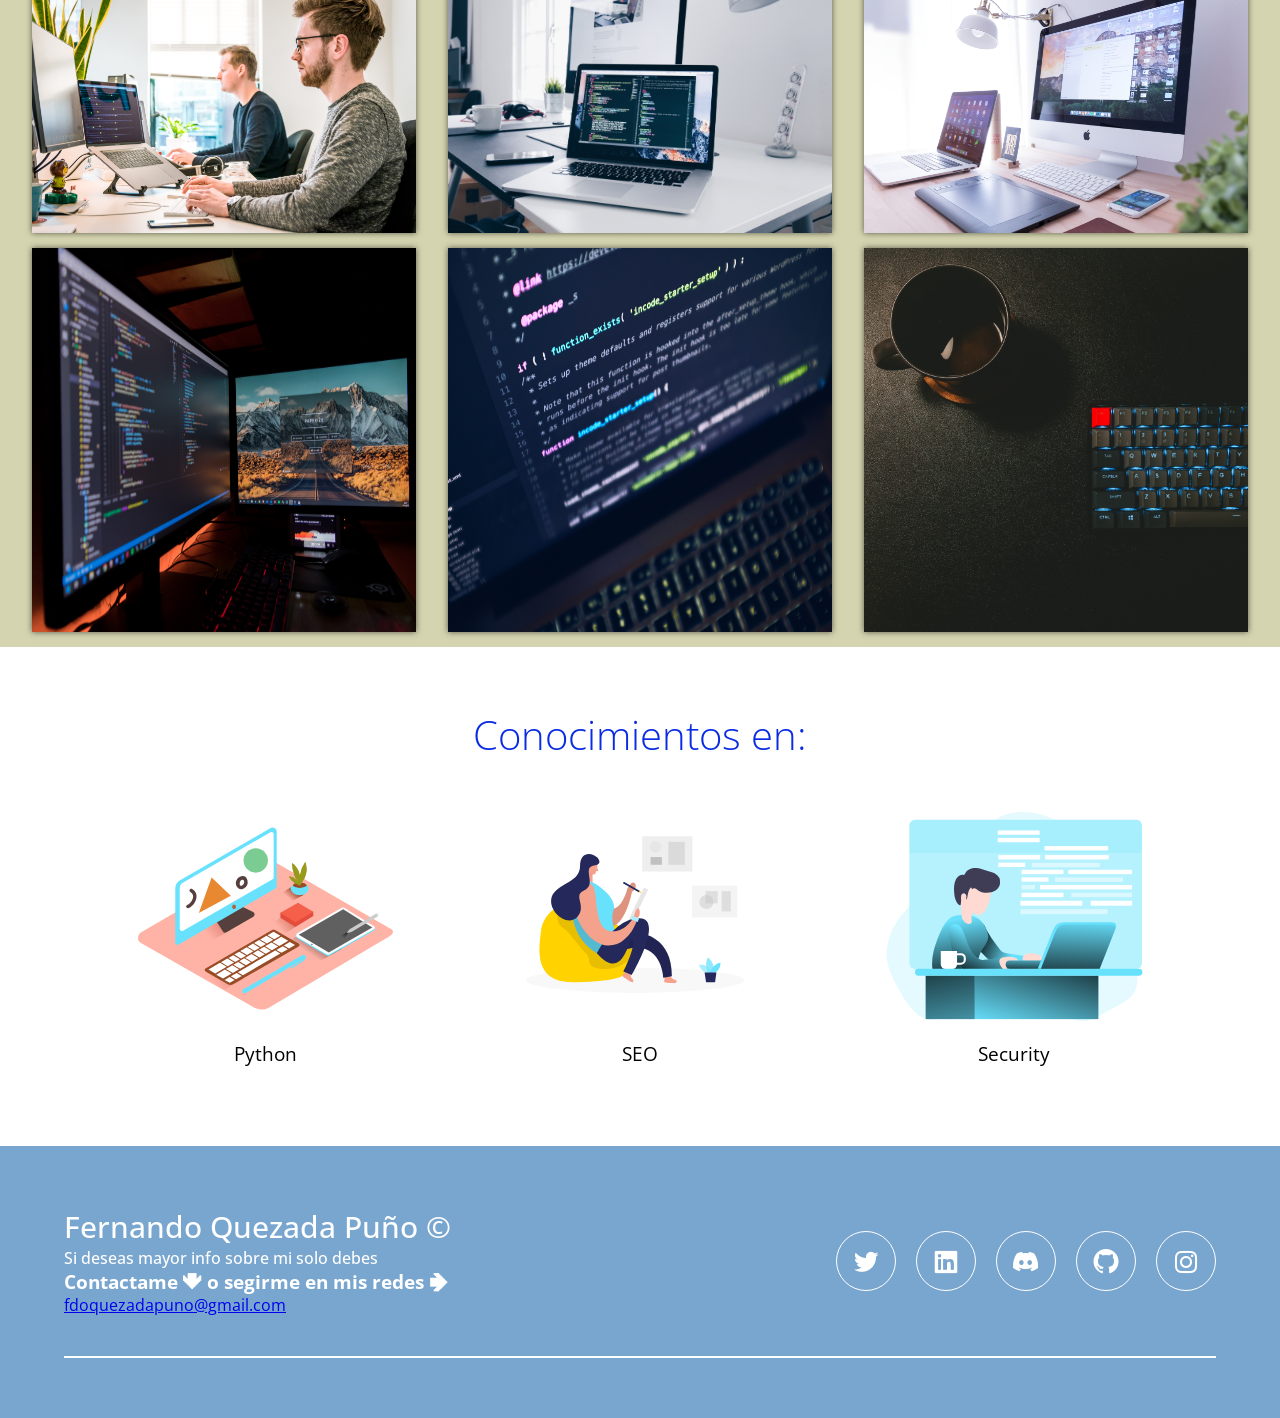
==== commit 0b6cb1dc: "actuliazion de sector servicios y footer" ====
--- a/index.html
+++ b/index.html
@@ -24,7 +24,7 @@
             <div class="contendor head">
                 <h1 class="titulo">Fernando  Quezada Puño</h1>
                 <h1 class="encabezado">Conoce mi Portafolio</h1>
-                <p class="copy">Apoyandote en tus necesidades de informática </p> 
+                <p class="copy">Apoyándote en tus necesidades de informática </p> 
             </div>
         </header>
             <main>  
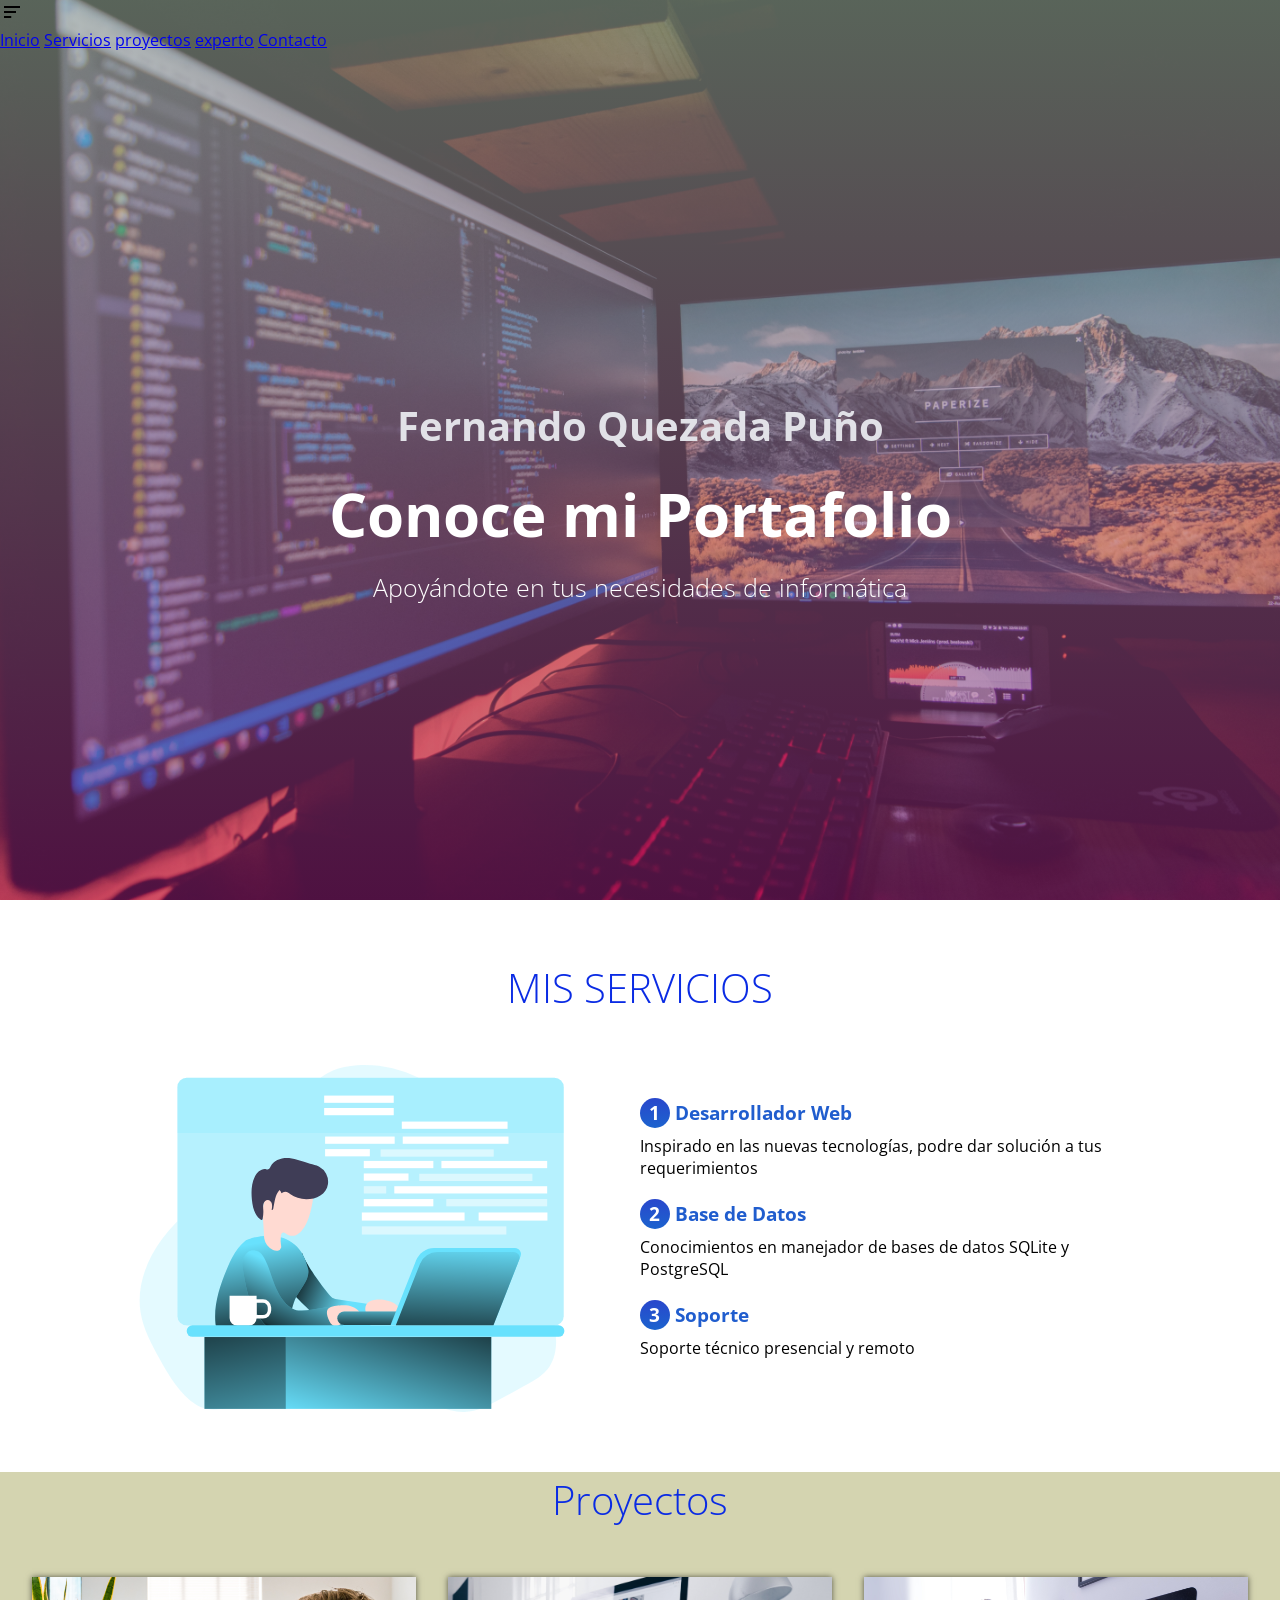
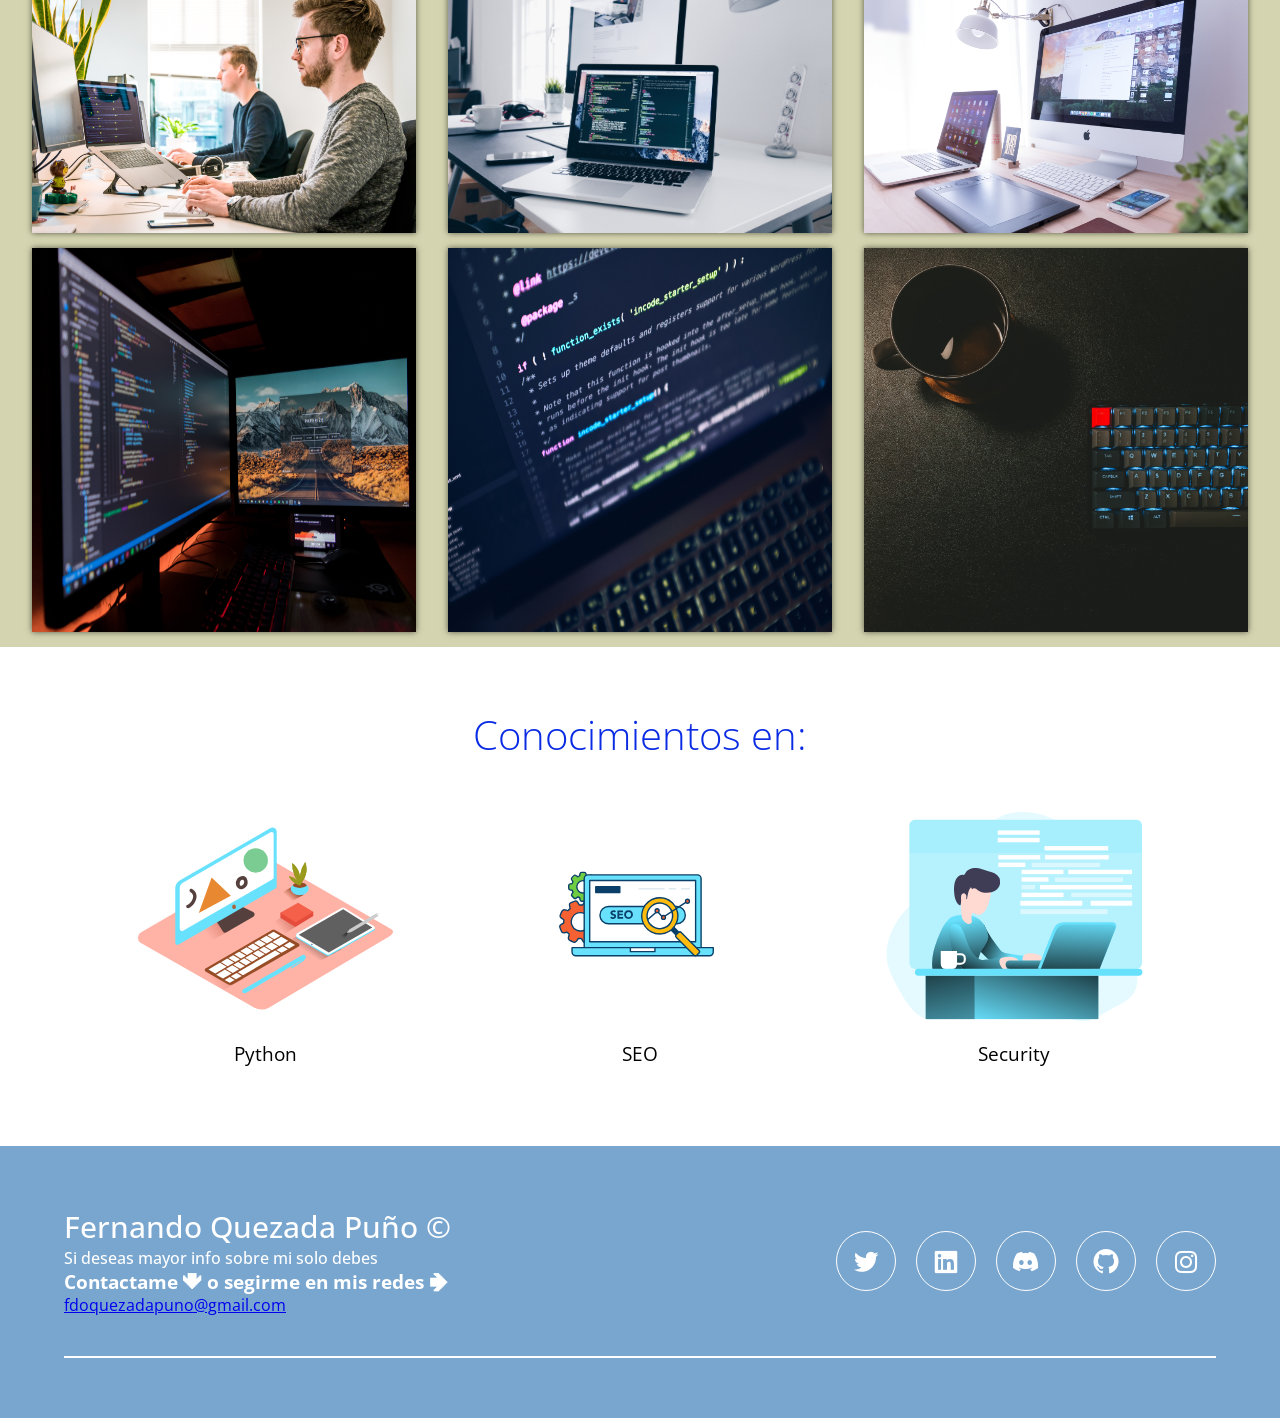
==== commit 06178a69: "actuliazion de sector servicios y footer" ====
--- a/index.html
+++ b/index.html
@@ -31,7 +31,7 @@
                 <section class="services contenedor" id="servicio">
                     <h2 class="subtitulo">MIS SERVICIOS</h2>
                     <div class="contenedor-servicio">
-                        <img src="img/lista.svg" alt="">
+                        <img src="img/escritorio1.svg" alt="">
                         <div class="checklist-servicio">
                             <div class="service">
                                 <h3 class="n-service"><span class="number">1</span>Desarrollador Web</h3>
@@ -70,7 +70,7 @@
                         <h3 class="n-expert">Python</h3>
                     </div>
                     <div class="cont-expert">
-                        <img src="img/lista.svg" alt="">
+                        <img src="img/SEO_Outline.svg" alt="">
                         <h3 class="n-expert">SEO</h3>
                     </div>
                     <div class="cont-expert">
